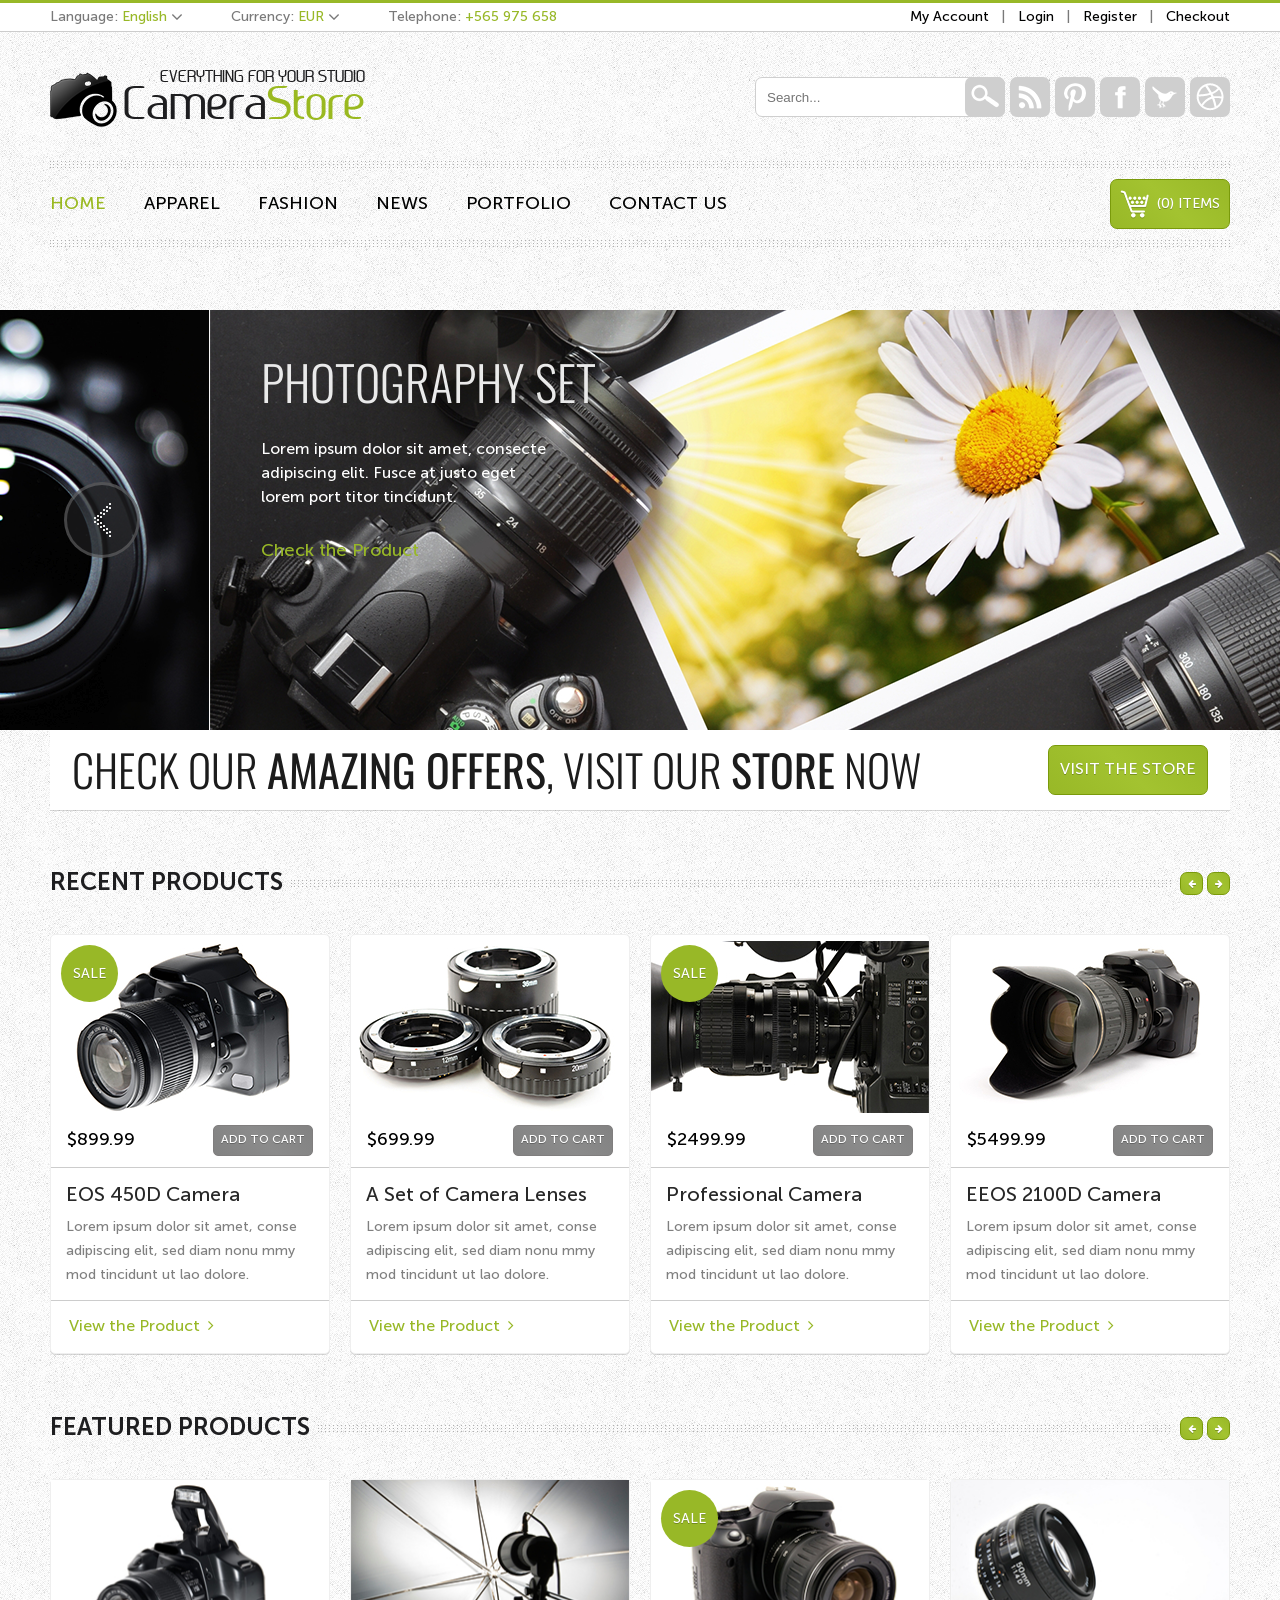
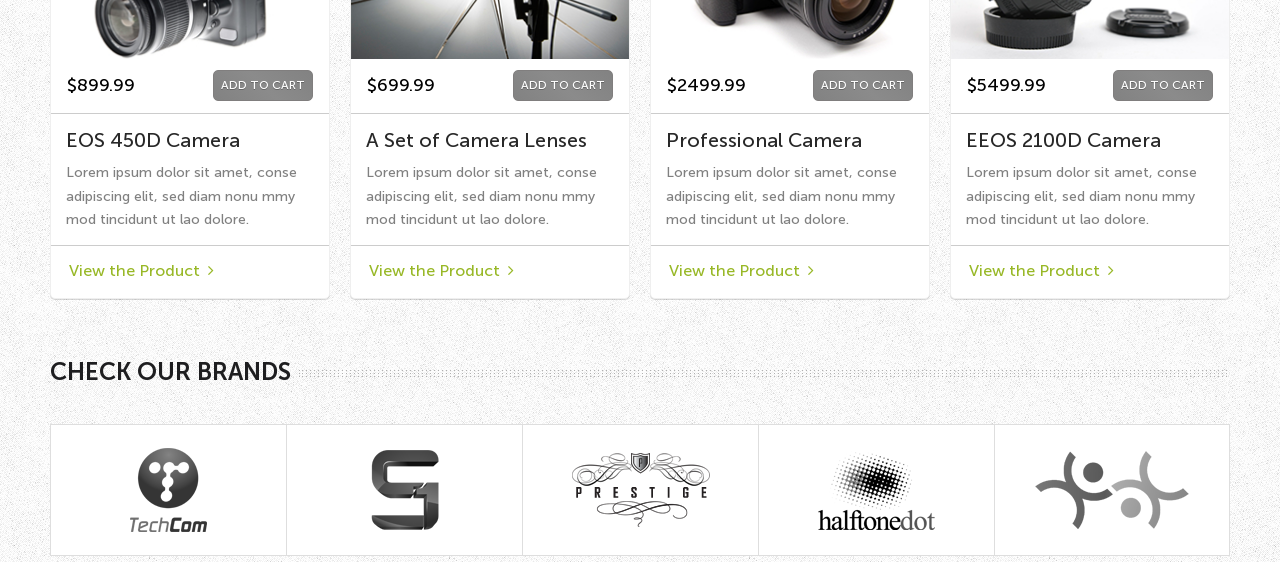
==== index.html @ 18c4086c "section brands" ====
<!DOCTYPE html>
<html lang="en">
<head>
	<meta charset="UTF-8">
	<title>Document</title>

	<link href="https://fonts.googleapis.com/css?family=Oswald:300,400&display=swap" rel="stylesheet">
	<link href="https://fonts.googleapis.com/css?family=Armata&display=swap" rel="stylesheet">
	<link rel="stylesheet" href="https://cdnjs.cloudflare.com/ajax/libs/font-awesome/4.7.0/css/font-awesome.min.css">
	<link rel="stylesheet" href="css/fonts.css">
	<link rel="stylesheet" href="css/normalize.css">
	<link rel="stylesheet" href="css/style.css">
</head>
<body>
	
<header class="header">	
<section class="header-login wrapper">
		<div class="language-block">
			<div class="block-item"> 
				<div id="language-label" class="item__label">Language:</div>
				<a href="#!" class="block-link">
					<div id="language-total" class="item__total">English</div>
					<div class="arrow-down">&#xf107;</div>
				</a>
			</div>
			<div class="block-item"> 
				<div id="currency-label" class="item__label">Currency:</div>
				<a href="#!" class="block-link">
					<div id="currency-total" class="item__total">EUR</div>
					<div class="arrow-down">&#xf107;</div>
				</a>
			</div>
			<div class="block-item"> 
				<div id="currency-label" class="item__label">Telephone:</div>
				<a href="tel:565975658"><div class="item__total">+565 975 658</div></a>	
			</div>
		</div>  <!-- .language-block ------------->
		<div class="header-login">
			<ul class="login-list">
				<li class="login__item"><a href="#!" class="login__link">My Account</a></li>
				<li class="login__item"><a href="#!" class="login__link">Login</a></li>
				<li class="login__item"><a href="#!" class="login__link">Register</a></li>
				<li class="login__item"><a href="#!" class="login__link">Checkout</a></li>
			</ul>				
		</div> <!-- .header-login --------------->
</section> <!-- .header-login ------------>

<section class="header-logo">
	<div class="wrapper">
		<div class="header-logo-block">
			<a href="#!" class="header-logo__link">
				<div class="header-logo-item">
					<img src="img/logo-camera.png" alt="">
					<div class="logo-text">
						<div class="logo-text__desc">EVERYTHING FOR YOUR STUDIO</div>
						<div class="logo-text__title">
							<span>Camera</span><span class="color-green">Store</span>
						</div>
					</div>
				</div>
			</a>
			<div class="header-logo-search">
				<div class="search-block">
					<input type="text" placeholder="Search..." class="search-block__text">
					<input type="submit" value="" class="search-block__btn social-btn">
				</div>				
				<ul class="search-social-list">
					<li class="search-social__item">
						<a href="#!" class="search-social__link social-btn"><img src="img/locial-ico-01.png" alt=""></a>
					</li>
					<li class="search-social__item">
						<a href="#!" class="search-social__link social-btn"><img src="img/locial-ico-02.png" alt=""></a>
					</li>
					<li class="search-social__item">
						<a href="#!" class="search-social__link social-btn"><img src="img/locial-ico-03.png" alt=""></a>
					</li>
					<li class="search-social__item">
						<a href="#!" class="search-social__link social-btn"><img src="img/locial-ico-04.png" alt=""></a>
					</li>
					<li class="search-social__item">
						<a href="#!" class="search-social__link social-btn"><img src="img/locial-ico-05.png" alt=""></a>
					</li>
				</ul>
			</div>	
		</div>	
	</div>	
</section> <!-- .header-search ----------->

<section class="header-navigation-row">
	<div class="header-navigation wrapper">
		<div class="hr wrapper"></div>
		<nav class="navigation-block">
			<ul class="navigation-list">
				<li class="navigation__item"><a href="#!" class="navigation__link active">HOME</a></li>
				<li class="navigation__item"><a href="#!" class="navigation__link">APPAREL</a></li>
				<li class="navigation__item"><a href="#!" class="navigation__link">FASHION</a></li>
				<li class="navigation__item"><a href="#!" class="navigation__link">NEWS</a></li>
				<li class="navigation__item"><a href="#!" class="navigation__link">PORTFOLIO</a></li>
				<li class="navigation__item"><a href="#!" class="navigation__link">CONTACT US</a></li>
			</ul>
			<a href="#!" class="cart-btn btn--green">
				<img src="img/cart-ful.png" alt="">
				<div class="cart-text">
					<div class="cart__total">
						<span>(</span>0<span>)</span>
					</div>
					<span>ITEMS</span>
				</div>
			</a>
		</nav>
		<div class="hr"></div>
	</div>
</section> <!-- .header-navigation ------->
</header>

<main class="main">

<section class="banner-slider">
	<div class="slider-side left">
		<img class="slider-side-img" src="img/slider-side.png" alt="">
		<a href="#!" class="arrow-slider backward">
			<img src="img/arrow.png" alt="">
		</a>			
	</div>
	<div class="slider-main">
		<img src="img/slider-main.png" alt="">
		<div class="slider-text">
			<div class="slider__title">PHOTOGRAPHY SET</div>
			<div class="slider__desc">
				<p>Lorem ipsum dolor sit amet, consecte adipiscing elit. 
				Fusce at justo eget lorem port titor tincidunt.</p>
			</div>
			<a href="#!" class="slider__link">Check the Product</a>
		</div>
	</div>
	<div class="slider-side right">
		<img class="slider-side-img" src="img/slider-side.png" alt="">
		<a href="#!" class="arrow-slider forward">
			<img src="img/arrow.png" alt="">
		</a>	
	</div>	
</section> <!-- .banner-slider ----------->	
<section class="visit wrapper">
	<div class="visit-text">
		CHECK OUR <span>AMAZING OFFERS</span>, VISIT OUR <span>STORE</span> NOW
	</div>
	<a href="#!" class="visit-btn btn--green">VISIT THE STORE</a>
</section> <!-- .visit -------------------->

<section class="recent wrapper">
	<div class="block-title">
		<div class="title__text">RECENT PRODUCTS</div>
		<div class="hr"></div>
		<div class="control-product">
			<a href="#!" id="recent-backward" class="product-arrow btn--green">&#xf060;</a>
			<a href="#!" id="recent-forward" class="product-arrow btn--green">&#xf061;</a>
		</div>
	</div>
	<div class="product-block">
		<!-- 1 -->
		<div class="product-item sale">
			<div class="sale-label">SALE</div>
			<img src="img/product-01.jpg" alt="" class="product__img">
			<div class="product-price-add">
				<div class="price__current">$899.99</div>
				<a href="#!" class="add-btn">ADD TO CART</a>
			</div>
			<div class="product-text">
				<div class="product__title">EOS 450D Camera</div>
				<div class="product__desc">
					<p>Lorem ipsum dolor sit amet, conse adipiscing elit, sed diam nonu mmy mod tincidunt ut lao dolore.</p>
				</div>
			</div>
			<div class="liew-block">
				<a href="#!" class="liew__link">View the Product<span>&nbsp;&nbsp;&#xf105;</span></a>
			</div>
		</div>
		<!-- 2 -->
		<div class="product-item">
			<div class="sale-label">SALE</div>
			<img src="img/product-02.jpg" alt="" class="product__img">
			<div class="product-price-add">
				<div class="price__current">$699.99</div>
				<a href="#!" class="add-btn">ADD TO CART</a>
			</div>
			<div class="product-text">
				<div class="product__title">A Set of Camera Lenses</div>
				<div class="product__desc">
					<p>Lorem ipsum dolor sit amet, conse adipiscing elit, sed diam nonu mmy mod tincidunt ut lao dolore.</p>
				</div>
			</div>
			<div class="liew-block">
				<a href="#!" class="liew__link">View the Product<span>&nbsp;&nbsp;&#xf105;</span></a>
			</div>
		</div>
		<!-- 3 -->
		<div class="product-item sale">
			<div class="sale-label">SALE</div>
			<img src="img/product-03.jpg" alt="" class="product__img">
			<div class="product-price-add">
				<div class="price__current">$2499.99</div>
				<a href="#!" class="add-btn">ADD TO CART</a>
			</div>
			<div class="product-text">
				<div class="product__title">Professional Camera</div>
				<div class="product__desc">
					<p>Lorem ipsum dolor sit amet, conse adipiscing elit, sed diam nonu mmy mod tincidunt ut lao dolore.</p>
				</div>
			</div>
			<div class="liew-block">
				<a href="#!" class="liew__link">View the Product<span>&nbsp;&nbsp;&#xf105;</span></a>
			</div>
		</div>
		<!-- 4 -->
		<div class="product-item">
			<div class="sale-label">SALE</div>			
			<img src="img/product-04.jpg" alt="" class="product__img">
			<div class="product-price-add">
				<div class="price__current">$5499.99</div>
				<a href="#!" class="add-btn">ADD TO CART</a>
			</div>
			<div class="product-text">
				<div class="product__title">EEOS 2100D Camera</div>
				<div class="product__desc">
					<p>Lorem ipsum dolor sit amet, conse adipiscing elit, sed diam nonu mmy mod tincidunt ut lao dolore.</p>
				</div>
			</div>
			<div class="liew-block">
				<a href="#!" class="liew__link">View the Product<span>&nbsp;&nbsp;&#xf105;</span></a>
			</div>
		</div>
	</div>
</section> <!-- .recent ------------------->

<section class="featured wrapper">
	<div class="block-title">
		<div class="title__text">FEATURED PRODUCTS</div>
		<div class="hr"></div>
		<div class="control-product">
			<a href="#!" id="featured-backward" class="product-arrow btn--green">&#xf060;</a>
			<a href="#!" id="featured-forward" class="product-arrow btn--green">&#xf061;</a>
		</div>
	</div>
	<div class="product-block">
		<!-- 1 -->
		<div class="product-item">
			<div class="sale-label">SALE</div>
			<img src="img/product-05.jpg" alt="" class="product__img">
			<div class="product-price-add">
				<div class="price__current">$899.99</div>
				<a href="#!" class="add-btn">ADD TO CART</a>
			</div>
			<div class="product-text">
				<div class="product__title">EOS 450D Camera</div>
				<div class="product__desc">
					<p>Lorem ipsum dolor sit amet, conse adipiscing elit, sed diam nonu mmy mod tincidunt ut lao dolore.</p>
				</div>
			</div>
			<div class="liew-block">
				<a href="#!" class="liew__link">View the Product<span>&nbsp;&nbsp;&#xf105;</span></a>
			</div>
		</div>
		<!-- 2 -->
		<div class="product-item">
			<div class="sale-label">SALE</div>
			<img src="img/product-06.jpg" alt="" class="product__img">
			<div class="product-price-add">
				<div class="price__current">$699.99</div>
				<a href="#!" class="add-btn">ADD TO CART</a>
			</div>
			<div class="product-text">
				<div class="product__title">A Set of Camera Lenses</div>
				<div class="product__desc">
					<p>Lorem ipsum dolor sit amet, conse adipiscing elit, sed diam nonu mmy mod tincidunt ut lao dolore.</p>
				</div>
			</div>
			<div class="liew-block">
				<a href="#!" class="liew__link">View the Product<span>&nbsp;&nbsp;&#xf105;</span></a>
			</div>
		</div>
		<!-- 3 -->
		<div class="product-item sale">
			<div class="sale-label">SALE</div>
			<img src="img/product-07.jpg" alt="" class="product__img">
			<div class="product-price-add">
				<div class="price__current">$2499.99</div>
				<a href="#!" class="add-btn">ADD TO CART</a>
			</div>
			<div class="product-text">
				<div class="product__title">Professional Camera</div>
				<div class="product__desc">
					<p>Lorem ipsum dolor sit amet, conse adipiscing elit, sed diam nonu mmy mod tincidunt ut lao dolore.</p>
				</div>
			</div>
			<div class="liew-block">
				<a href="#!" class="liew__link">View the Product<span>&nbsp;&nbsp;&#xf105;</span></a>
			</div>
		</div>
		<!-- 4 -->
		<div class="product-item">
			<div class="sale-label">SALE</div>			
			<img src="img/product-08.jpg" alt="" class="product__img">
			<div class="product-price-add">
				<div class="price__current">$5499.99</div>
				<a href="#!" class="add-btn">ADD TO CART</a>
			</div>
			<div class="product-text">
				<div class="product__title">EEOS 2100D Camera</div>
				<div class="product__desc">
					<p>Lorem ipsum dolor sit amet, conse adipiscing elit, sed diam nonu mmy mod tincidunt ut lao dolore.</p>
				</div>
			</div>
			<div class="liew-block">
				<a href="#!" class="liew__link">View the Product<span>&nbsp;&nbsp;&#xf105;</span></a>
			</div>
		</div>
	</div>			
</section> <!-- .featured ----------------->

<section class="brands wrapper">
	<div class="block-title">
		<div class="title__text">CHECK OUR BRANDS</div>
		<div class="hr"></div>
	</div>
	<div class="brands-block">
		<div class="brands-item"><img src="img/brand-01.png" alt=""></div>
		<div class="brands-item"><img src="img/brand-02.png" alt=""></div>
		<div class="brands-item"><img src="img/brand-03.png" alt=""></div>
		<div class="brands-item"><img src="img/brand-04.png" alt=""></div>
		<div class="brands-item"><img src="img/brand-05.png" alt=""></div>
	</div>
</section> <!-- .brands ------------------->

</main>

<footer class="footer">
	<section class="footer-control">
		
	</section> <!-- .footer-control ---------->
	<section class="footer-nav">
		
	</section> <!-- .footer-nav -------------->
</footer>

</body>
</html>
---- css/fonts.css ----
@font-face {
  font-family: "Ageone";
  src: url("../fonts/Ageone.eot"); /* IE9 Compat Modes */
  src: url("../fonts/Ageone.eot?#iefix") format("embedded-opentype"), /* IE6-IE8 */
    url("../fonts/Ageone.svg") format("svg"), /* Legacy iOS */
    url("../fonts/Ageone.ttf") format("truetype"), /* Safari, Android, iOS */
    url("../fonts/Ageone.woff") format("woff"); /* Modern Browsers */
  font-weight: normal;
  font-style: normal;
}
@font-face {
  font-family: "MuseoSans-500";
  src: url("../fonts/MuseoSans-500.eot"); /* IE9 Compat Modes */
  src: url("../fonts/MuseoSans-500.eot?#iefix") format("embedded-opentype"), /* IE6-IE8 */
    url("../fonts/MuseoSans-500.svg") format("svg"), /* Legacy iOS */
    url("../fonts/MuseoSans-500.ttf") format("truetype"), /* Safari, Android, iOS */
    url("../fonts/MuseoSans-500.woff") format("woff"); /* Modern Browsers */
  font-weight: normal;
  font-style: normal;
}
@font-face {
  font-family: "MuseoSans-700";
  src: url("../fonts/MuseoSans-700.eot"); /* IE9 Compat Modes */
  src: url("../fonts/MuseoSans-700.eot?#iefix") format("embedded-opentype"), /* IE6-IE8 */
    url("../fonts/MuseoSans-700.svg") format("svg"), /* Legacy iOS */
    url("../fonts/MuseoSans-700.ttf") format("truetype"), /* Safari, Android, iOS */
    url("../fonts/MuseoSans-700.woff") format("woff"); /* Modern Browsers */
  font-weight: normal;
  font-style: normal;
}
@font-face {
  font-family: "MuseoSans-900";
  src: url("../fonts/MuseoSans-900.eot"); /* IE9 Compat Modes */
  src: url("../fonts/MuseoSans-900.eot?#iefix") format("embedded-opentype"), /* IE6-IE8 */
    url("../fonts/MuseoSans-900.svg") format("svg"), /* Legacy iOS */
    url("../fonts/MuseoSans-900.ttf") format("truetype"), /* Safari, Android, iOS */
    url("../fonts/MuseoSans-900.woff") format("woff"), /* Modern Browsers */
  font-weight: normal;
  font-style: normal;
}
---- css/style.css ----
.btn--green {
	display: flex;
	align-items: center;
	justify-content: space-evenly;	
	border: 1px solid #7a9a0b;
	border-radius: 7px;
	background-image: linear-gradient(45deg, #98b827 0%, #a3c330 50%, #98b827 100%);
	text-shadow: 0 1px 0 rgba(0, 0, 0, 0.25);
	color: #ffffff;
}
.wrapper {
	width: 1180px;
	margin: 0 auto;
}
/*========== HEADER ================*/
.header {
	margin: 0 auto;
	border-top: 3px solid #98b827;
}
/*---------- header-login ----------*/
.header-login {
	height: 28px;
	display: flex;
	align-items: center;
	justify-content: space-between;
}
.language-block {
	display: flex;
	/*----view----*/
	font-family: "MuseoSans-500";
	font-size: 14px;
	font-weight: 400;
	line-height: 14px;
}
.block-item {
	display: flex;
}
.block-item:not(:last-child) {
	margin-right: 48px;
}
.block-item *:not(:last-child) {
	margin-right: 4px;
}
.item__label {
	color: #797979;
}
.block-link {
	display: flex;
}
.item__total {
	color: #98b827;
}
.arrow-down {
	display: block;
	color: #797979;
	font-family: "FontAwesome";
	font-size: 18px;
}
/*---------------*/
.header-login {}
.login-list {
	display: flex;
}
.login__item {
	color: #797979;
	font-family: "MuseoSans-500", sans-serif;
	font-size: 14px;
	font-weight: 400;
	line-height: 14px;
	color: #797979;
}
.login__item:not(:last-child) {
	margin-right: 12px;
}
.login__item:not(:last-child) a {
	margin-right: 12px;
}
.login__item:not(:last-child):after {
	content: '|';
}
.login__link:hover {
	color: #98b827;
}
/*---------- section header-logo ----------*/
.header-logo {
	height: 130px;
	border-top: 1px solid #cccccc;
	background-image: 
		linear-gradient(to top, rgba(255,255,255,0.3), rgba(255,255,255,0.3)),
		url(../img/background.png);	
}
.header-logo-block {
	height: 130px;
	display: flex;
	align-items: center;
	justify-content: space-between;	
}
.header-logo__link {
	display: block;
	width: 315px;
	height: 55px;
}
.header-logo-item {
	display: flex;
	align-items: center;
	justify-content: space-between;
}
.logo-text__desc {
	text-align: right;
	color: #1e1e20;
	font-family: 'Ageone', sans-serif;
	font-size: 16px;
	font-weight: 400;
	text-transform: uppercase;
}
.logo-text__title span {
	color: #1e1e20;
	font-family: 'Ageone', sans-serif;
	font-size: 44px;
	font-weight: 400;
}
.logo-text__title span.color-green {
	color: #9ab920;
}
/*---------- header-logo-search ----------*/
.header-logo-search {
	display: flex;
}
.search-block {
	display: flex;
	position: relative;
	margin-right: 5px;
}
.search-block__text {
	padding-left: 11px;
	padding-right: 51px;
	width: 250px;
	height: 40px;
	border: 1px solid #cfcfcf;
	border-radius: 7px;
	background-color: #ffffff;
}
.search-block__btn {
	display: flex;
	align-items: center;
	justify-content: center;
	border: none;
	position: absolute;
	right: 0;
	background: url(../img/searchIcon.png) no-repeat center 7px;
}
.social-btn {
	width: 40px;
	height: 40px;
	background-color: #cfcfcf;
	border-radius: 7px;
}
.search-ico {
	position: absolute;
	right: 0;
	z-index: 1;
}
.search-social-list {
	display: flex;
}
.search-social__item:not(:last-child) {
	margin-right: 5px;
}
.search-social__link {
	display: flex;
	align-items: center;
	justify-content: center;
}
/*-- section  header-navigation ----------*/
.header-navigation-row {
	height: 149px;
	background-image: 
		linear-gradient(to top, rgba(255,255,255,0.3), rgba(255,255,255,0.3)),
		url(../img/background.png);	
}
.header-navigation {
	height: 86px;
	display: flex;
	flex-direction: column;
	justify-content: space-between;
}
.hr {
	height: 7px;
	background:  url(../img/hr.png) repeat-x;
}
.navigation-block {
	display: flex;
	align-items: center;
	justify-content: space-between;
}
.navigation-list {
	display: flex;
}
.navigation__item:not(:last-child) {
	margin-right: 38px;
}
.navigation__item {
	color: #000000;
	font-family: "MuseoSans-500", sans-serif;
	font-size: 18px;
	font-weight: 400;
	text-transform: uppercase;
}
.navigation__item a:hover, a.active {
	color: #9ab920;	
} 
.cart-btn {
	width: 120px;
	height: 50px;
}
/*---------- cart ----------*/
.cart-text {
	display: flex;
	/*----view----*/
	text-shadow: 0 1px 0 rgba(0, 0, 0, 0.25);
	color: #ffffff;
	font-family: "MuseoSans-500", sans-serif;
	font-size: 14px;
	font-weight: 400;
	text-transform: uppercase;
}
.cart__total {margin-right: 4px;}
/*========== MAIN ==================*/
.main {
	background-image: 
		linear-gradient(to top, rgba(255,255,255,0.3), rgba(255,255,255,0.3)),
		url(../img/background.png);	
	padding-bottom: 20px;
	margin-bottom: 20px;
}
/*---------- section slider ----------*/
.banner-slider {
	height: 420px;
	width: 1600px;
	display: flex;
	margin: 0 auto;
}
.slider-main {
	display: inline-block;
	height: 100%;
	border-left: 1px solid #f6f6f6;
	border-right: 1px solid #f6f6f6;
	position: relative;
}
.slider-side {
	height: 100%;
	display: inline-block;
	width: 300px;
	overflow: hidden;
	position: relative;
}
.left .slider-side-img {
	position: absolute;
	top: 0;
	right: 0;
}
.right .slider-side-img {
	position: absolute;
	top: 0;
	left: 0;
}
/*---------- arrow-slider ----------*/
.arrow-slider {
	right: 69px;
	top: 50%;
	transform: translate(0,-50%);
	position: absolute;
	width: 76px;
	height: 76px;
	border-radius: 50%;
	border: 3px solid rgba(255, 255, 255, 0.2);
	background-color: rgba(30, 30, 32, 0.7);
	display: flex;
	align-items: center;
	justify-content: center;
}
.forward {
	left: 69px;
	transform: scale(-1) translateY(50%);
}
/*---------- slider-text ----------*/
.slider-text {
	position: absolute;
	top: 48px;
	left: 51px;
}
.slider-text *:not(:last-child) {
	margin-bottom: 32px;
}	
.slider__title {
	color: #eaeaea;
	font-family: 'Oswald', sans-serif;
	font-size: 48px;
	font-weight: 300;
	text-transform: uppercase;
}
.slider__desc {
	width: 300px;
	color: #ffffff;
	font-family: "MuseoSans-500", sans-serif;
	font-size: 16px;
	font-weight: 400;
	line-height: 24px;
}
.slider__link {
	color: #98b827;
	font-family: "MuseoSans-500", sans-serif;
	font-size: 18px;
	font-weight: 400;
}
/*---------- section visi ----------*/
.visit {
	width: 1180px;
	height: 80px;
	box-shadow: 0 1px 0 rgba(0, 0, 0, 0.15);
	background-color: #ffffff;
	display: flex;
	align-items: center;
	justify-content: space-between;
	padding: 0 22px;
	margin-bottom: 50px;
}
.visit-text {
	color: #1c1c1c;
	font-family: 'Oswald', sans-serif;
	font-size: 44px;
	text-transform: uppercase;
	font-family: 'Oswald', sans-serif;
	font-weight: 300;
}
.visit-text span {
	font-weight: 400;	
}
.visit-btn {
	min-width: 160px;
	height: 50px;
	font-family: "MuseoSans-500", sans-serif;
	font-size: 16px;
	font-weight: 400;
	text-transform: uppercase;
	/*padding: 0 px;*/
}
/*---------- section recent ----------*/
.recent {
	height: 475px;
	margin-bottom: 70px;
}
.block-title {
	height: 46px;
	display: flex;
	align-items: center;
	justify-content: space-between;
	margin-bottom: 28px;
}
.title__text {
	color: #1e1e20;
	font-family: "MuseoSans-700", sans-serif;
	font-size: 24px;
	font-weight: 400;
	text-transform: uppercase;
}
.recent .hr {
	flex: 1;
	margin: 0 8px;
}
.control-product {
	width: 50px;
	height: 23px;
	display: flex;
	align-items: center;
	justify-content: space-between;
}
.product-arrow {
	width: 23px;
	height: 23px;
	/*----view----*/
	font-family: "FontAwesome";
	color: #ffffff;
	font-size: 9px;
}
/*---------- product-block ----------*/
.product-block {
	display: flex;
	justify-content: space-between;
}
.product-item {
	display: flex;
	flex-direction: column;
	justify-content: flex-end;
	position: relative;
	border-radius: 5px;
	width: 280px;
	height: 420px;
	background-color: #ffffff;
	/*----view----*/
	box-shadow: 0 1px 0 rgba(0, 0, 0, 0.15);
	border: 1px solid #efefef;
}
.product-price-add {
	height: 55px;
	border-bottom: 1px solid #cccccc;
	padding: 0 16px;
	display: flex;
	align-items: center;
	justify-content: space-between;
}
.price__current {
	color: #000000;
	font-family: "MuseoSans-500", sans-serif;
	font-size: 18px;
	font-weight: 400;
}
.add-btn {
	display: flex;
	align-items: center;
	justify-content: center;
	width: 100px;
	height: 31px;
	border-radius: 5px;
	border: 1px solid #807e7e;
	background-image: linear-gradient(45deg, #828282 0%, #8b8b8b 50%, #828282 100%);
	/*----view----*/
	text-shadow: 0 1px 0 rgba(0, 0, 0, 0.25);
	color: #ffffff;
	font-family: "MuseoSans-500", sans-serif;
	font-size: 12px;
	font-weight: 400;
	text-transform: uppercase;
}
.product-text {
	height: 133px;
	border-bottom: 1px solid #cccccc;
	padding: 18px 15px 0;
}
.product__title {
	color: #282828;
	font-family: "MuseoSans-500", sans-serif;
	font-size: 20px;
	font-weight: 400;
	margin-bottom: 10px;
}
.product__desc {
	color: #808080;
	font-family: "MuseoSans-500", sans-serif;
	font-size: 14px;
	font-weight: 400;
	line-height: 23.98px;
}
.liew-block {
	height: 52px;
	padding: 0 18px;
	display: flex;
	align-items: center;
}
.liew__link {
	color: #98b827;
	font-family: "MuseoSans-500", sans-serif;
	font-size: 16px;
	font-weight: 400;
	line-height: 23.98px;
}
.liew__link span {
	font-family: "FontAwesome";
}
.sale-label {
	position: absolute;
	width: 57px;
	height: 57px;
	border-radius: 50%;
	background-color: #98b827;
	top: 10px;
	left: 10px;
	display: none;
	/*----view----*/
	text-shadow: 0 1px 0 rgba(0, 0, 0, 0.25);
	color: #ffffff;
	font-family: "MuseoSans-500", sans-serif;
	font-size: 14px;
	font-weight: 400;
	text-transform: uppercase;
}
.product-item.sale .sale-label {
	display: flex;
	align-items: center;
	justify-content: center;
}
/*---------- section featured ----------*/
.featured {
	height: 475px;
	margin-bottom: 70px;
}
.featured .hr {
	flex: 1;
	margin: 0 8px;
}
/*---------- section brands ----------*/
.brands {
	height: 132px;
	margin-bottom: 60px;
}
.brands .hr {
	flex: 1;
	margin-left: 8px;
}
.brands-block {
	height: 100%;
	display: flex;
}
.brands-item {
	height: 100%;
	width: 237px;
	border: 1px solid #dedede;
	display: flex;
	align-items: center;
	justify-content: center;
	background-color: #ffffff;
}
.brands-item:not(:last-child) {
	border-right: none;
}
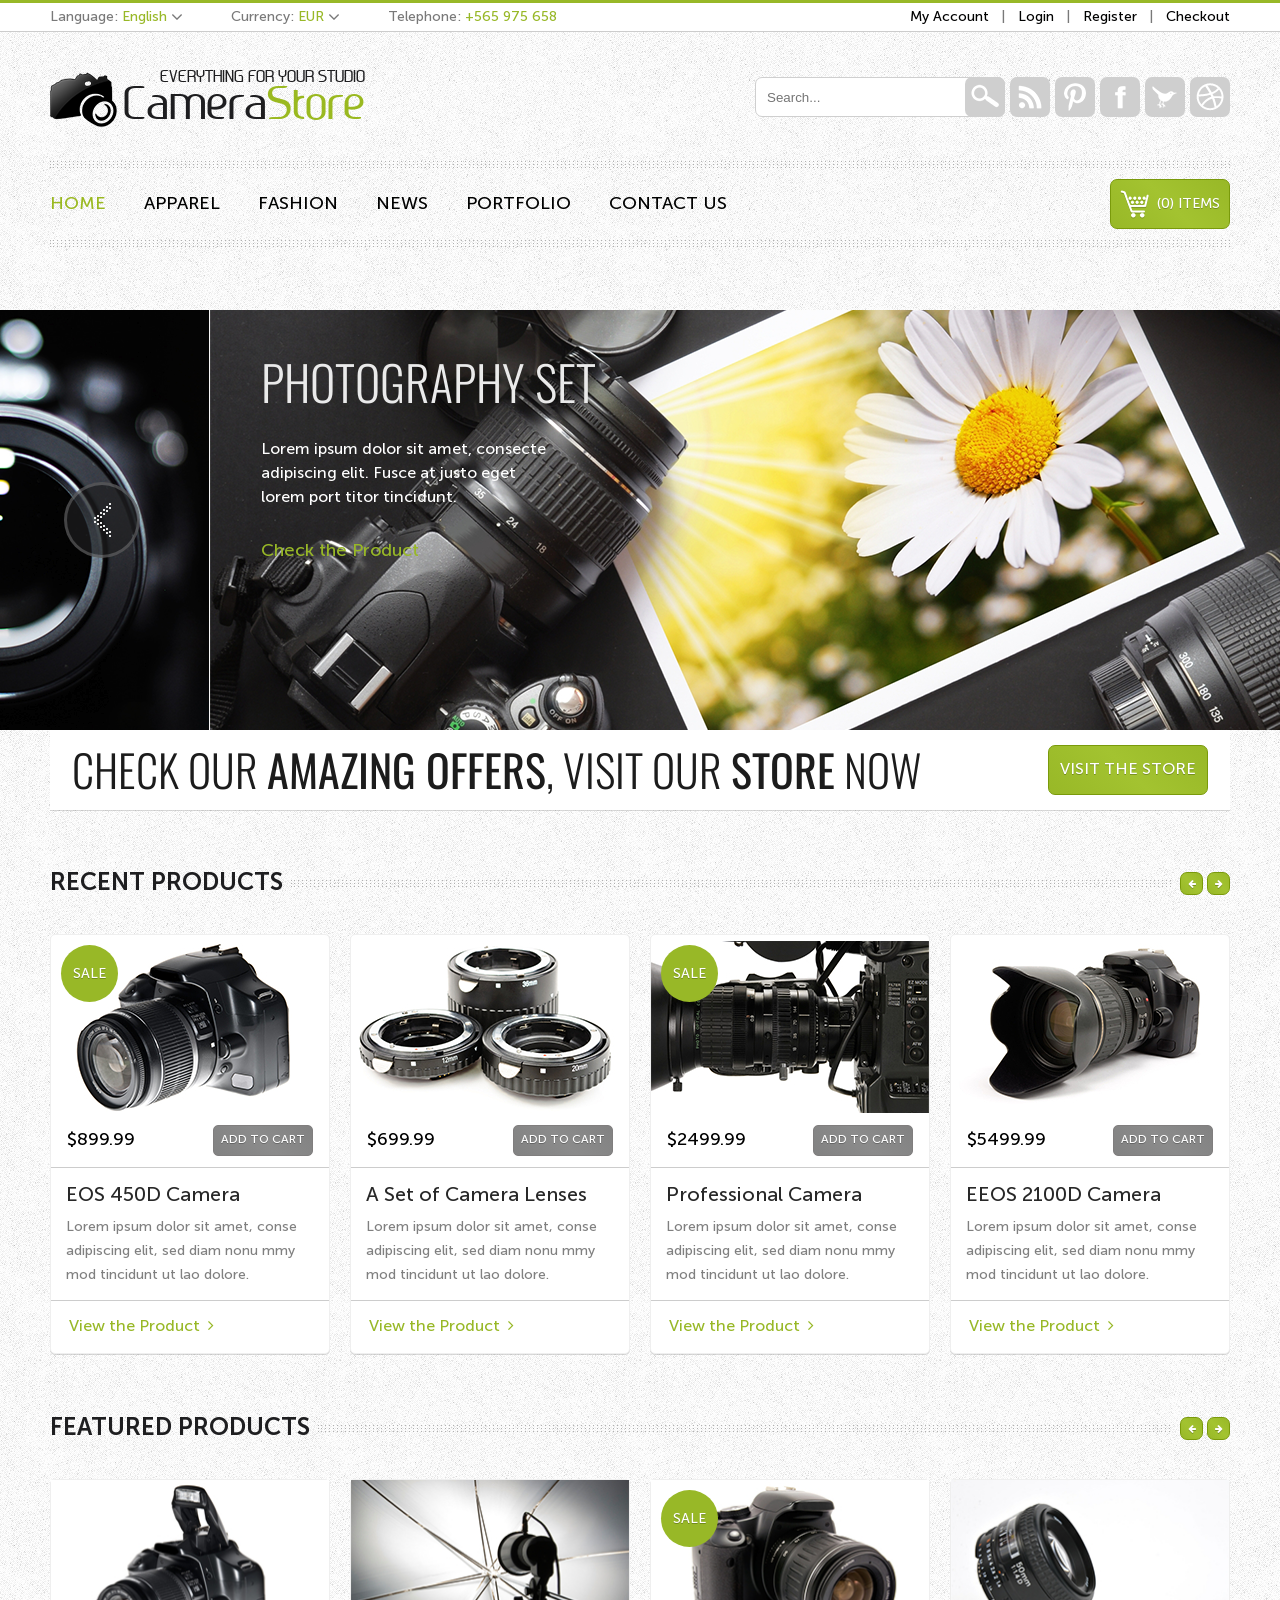
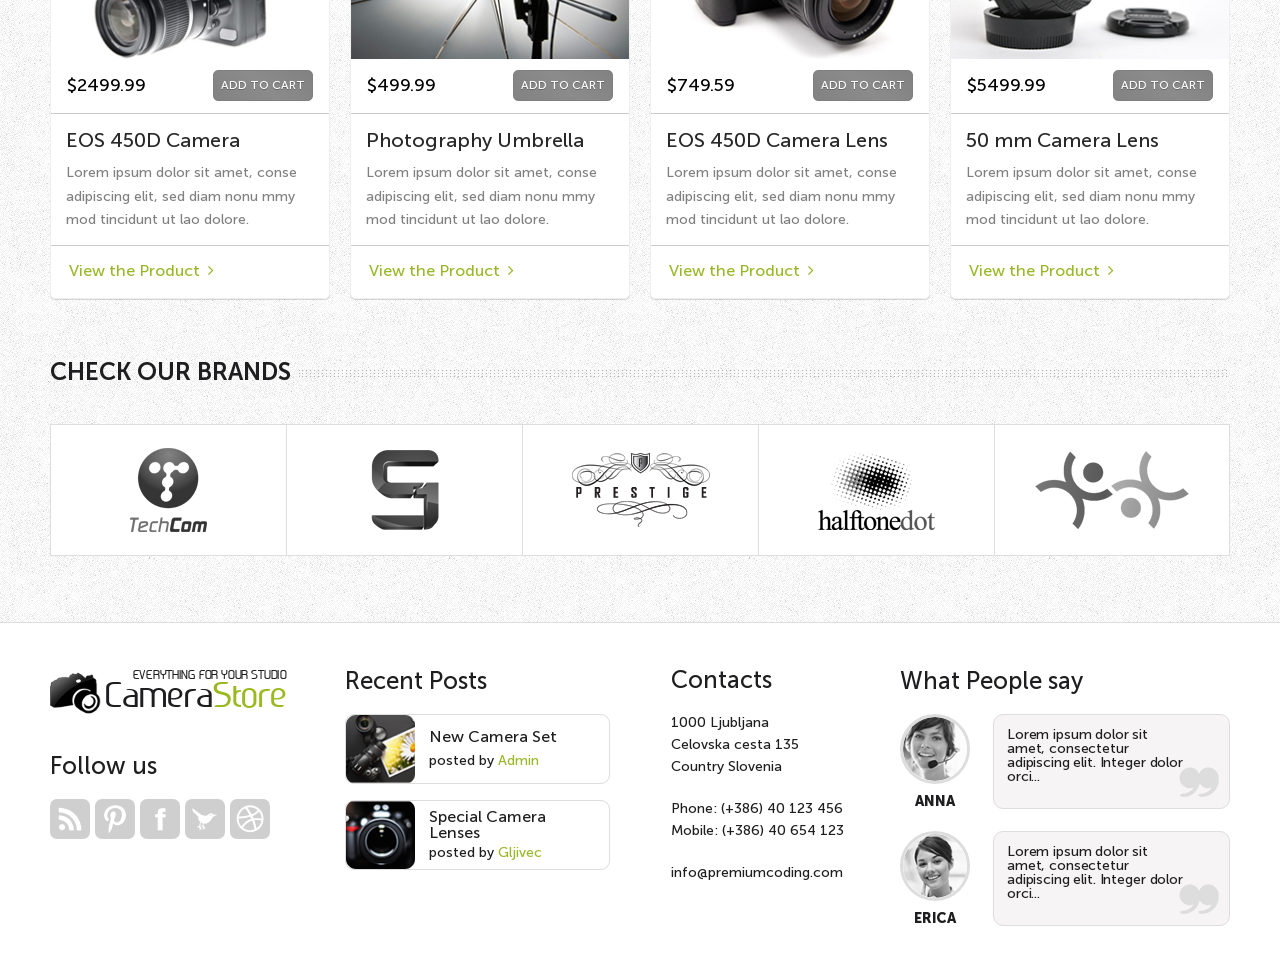
==== commit ff3c09f8: "section header-login" ====
--- a/index.html
+++ b/index.html
@@ -247,7 +247,7 @@
 			<div class="sale-label">SALE</div>
 			<img src="img/product-05.jpg" alt="" class="product__img">
 			<div class="product-price-add">
-				<div class="price__current">$899.99</div>
+				<div class="price__current">$2499.99</div>
 				<a href="#!" class="add-btn">ADD TO CART</a>
 			</div>
 			<div class="product-text">
@@ -265,11 +265,11 @@
 			<div class="sale-label">SALE</div>
 			<img src="img/product-06.jpg" alt="" class="product__img">
 			<div class="product-price-add">
-				<div class="price__current">$699.99</div>
-				<a href="#!" class="add-btn">ADD TO CART</a>
-			</div>
-			<div class="product-text">
-				<div class="product__title">A Set of Camera Lenses</div>
+				<div class="price__current">$499.99</div>
+				<a href="#!" class="add-btn">ADD TO CART</a>
+			</div>
+			<div class="product-text">
+				<div class="product__title">Photography Umbrella</div>
 				<div class="product__desc">
 					<p>Lorem ipsum dolor sit amet, conse adipiscing elit, sed diam nonu mmy mod tincidunt ut lao dolore.</p>
 				</div>
@@ -283,11 +283,11 @@
 			<div class="sale-label">SALE</div>
 			<img src="img/product-07.jpg" alt="" class="product__img">
 			<div class="product-price-add">
-				<div class="price__current">$2499.99</div>
-				<a href="#!" class="add-btn">ADD TO CART</a>
-			</div>
-			<div class="product-text">
-				<div class="product__title">Professional Camera</div>
+				<div class="price__current">$749.59</div>
+				<a href="#!" class="add-btn">ADD TO CART</a>
+			</div>
+			<div class="product-text">
+				<div class="product__title">EOS 450D Camera Lens</div>
 				<div class="product__desc">
 					<p>Lorem ipsum dolor sit amet, conse adipiscing elit, sed diam nonu mmy mod tincidunt ut lao dolore.</p>
 				</div>
@@ -305,7 +305,7 @@
 				<a href="#!" class="add-btn">ADD TO CART</a>
 			</div>
 			<div class="product-text">
-				<div class="product__title">EEOS 2100D Camera</div>
+				<div class="product__title">50 mm Camera Lens</div>
 				<div class="product__desc">
 					<p>Lorem ipsum dolor sit amet, conse adipiscing elit, sed diam nonu mmy mod tincidunt ut lao dolore.</p>
 				</div>
@@ -330,13 +330,120 @@
 		<div class="brands-item"><img src="img/brand-05.png" alt=""></div>
 	</div>
 </section> <!-- .brands ------------------->
-
 </main>
 
 <footer class="footer">
-	<section class="footer-control">
-		
-	</section> <!-- .footer-control ---------->
+<section class="footer-control wrapper">
+	<div class="logo-social">
+		<a href="#!" class="header-logo__link scale">
+				<div class="header-logo-item">
+					<img src="img/logo-camera.png" alt="">
+					<div class="logo-text">
+						<div class="logo-text__desc">EVERYTHING FOR YOUR STUDIO</div>
+						<div class="logo-text__title">
+							<span>Camera</span><span class="color-green">Store</span>
+						</div>
+					</div>
+				</div>
+		</a>
+		<div class="footer-social">
+			<div class="footer-block__title">Follow us</div>
+			<ul class="search-social-list">
+				<li class="search-social__item">
+					<a href="#!" class="search-social__link social-btn"><img src="img/locial-ico-01.png" alt=""></a>
+				</li>
+				<li class="search-social__item">
+					<a href="#!" class="search-social__link social-btn"><img src="img/locial-ico-02.png" alt=""></a>
+				</li>
+				<li class="search-social__item">
+					<a href="#!" class="search-social__link social-btn"><img src="img/locial-ico-03.png" alt=""></a>
+				</li>
+				<li class="search-social__item">
+					<a href="#!" class="search-social__link social-btn"><img src="img/locial-ico-04.png" alt=""></a>
+				</li>
+				<li class="search-social__item">
+					<a href="#!" class="search-social__link social-btn"><img src="img/locial-ico-05.png" alt=""></a>
+				</li>
+			</ul>
+		</div>
+	</div>
+	<div class="footer-recent">
+		<div class="footer-block__title">Recent Posts</div>
+		<!-- 1 -->
+		<a href="#!" class="recent-item">
+			<img src="img/recent-01.png" alt="" class="recent__img">
+			<div class="recent-text">
+				<div class="recent__title">New Camera Set</div>
+				<div class="recent__desc">posted by<span>&nbsp;Admin</span></div>
+			</div>	
+		</a>
+		<!-- 2 -->
+		<a href="#!" class="recent-item">
+			<img src="img/recent-02.png" alt="" class="recent__img">
+			<div class="recent-text">
+				<div class="recent__title">Special Camera Lenses</div>
+				<div class="recent__desc">posted by<span>&nbsp;Gljivec</span></div>
+			</div>	
+		</a>
+	</div>
+	<div class="footer-contacts">
+		<div class="footer-block__title">Contacts</div>
+		<div class="footer-contacts-text">
+			<div class="footer__adres">
+				<p>
+					1000 Ljubljana<br>
+					Celovska cesta 135<br>
+					Country Slovenia
+				</p>
+			</div>
+			<div class="footer-phone__block">
+				<p>
+					Phone: (+386) 40 123 456<br>
+					Mobile: (+386) 40 654 123
+				</p>
+			</div>
+			<div class="footer__email">
+				<p>
+					info@premiumcoding.com
+				</p>
+			</div>
+		</div>	
+	</div>
+	<div class="footer-people-say">
+		<div class="footer-block__title">What People say</div>
+		<!-- 1 -->
+		<div class="say-block">
+			<div class="say-block-img">
+				<img src="img/say-01.png" alt="" class="say__img">
+				<div class="say__name">ANNA</div>
+			</div>
+			<a href="#!" class="say-text">
+				<div class="say__desc">
+					<p>
+						Lorem ipsum dolor sit amet, consectetur adipiscing elit. Integer dolor orci...
+					</p>
+				</div>
+				<img src="img/quote-ico.png" alt="" class="say__quotes-ico">
+			</a>
+		</div>
+		<!-- 2 -->
+		<div class="say-block">
+			<div class="say-block-img">
+				<img src="img/say-02.png" alt="" class="say__img">
+				<div class="say__name">ERICA</div>
+			</div>
+			<a href="#!" class="say-text">
+				<div class="say__desc">
+					<p>
+						Lorem ipsum dolor sit amet, consectetur adipiscing elit. Integer dolor orci...
+					</p>
+				</div>
+				<img src="img/quote-ico.png" alt="" class="say__quotes-ico">
+			</a>
+		</div>
+	</div>
+</section> <!-- .footer-control ---------->
+
 	<section class="footer-nav">
 		
 	</section> <!-- .footer-nav -------------->
--- a/css/fonts.css
+++ b/css/fonts.css
@@ -34,7 +34,7 @@
   src: url("../fonts/MuseoSans-900.eot?#iefix") format("embedded-opentype"), /* IE6-IE8 */
     url("../fonts/MuseoSans-900.svg") format("svg"), /* Legacy iOS */
     url("../fonts/MuseoSans-900.ttf") format("truetype"), /* Safari, Android, iOS */
-    url("../fonts/MuseoSans-900.woff") format("woff"), /* Modern Browsers */
+    url("../fonts/MuseoSans-900.woff") format("woff"); /* Modern Browsers */
   font-weight: normal;
   font-style: normal;
 }
--- a/css/style.css
+++ b/css/style.css
@@ -96,6 +96,7 @@
 	justify-content: space-between;	
 }
 .header-logo__link {
+	float: left;
 	display: block;
 	width: 315px;
 	height: 55px;
@@ -230,8 +231,7 @@
 	background-image: 
 		linear-gradient(to top, rgba(255,255,255,0.3), rgba(255,255,255,0.3)),
 		url(../img/background.png);	
-	padding-bottom: 20px;
-	margin-bottom: 20px;
+	padding-bottom: 80px;
 }
 /*---------- section slider ----------*/
 .banner-slider {
@@ -522,4 +522,138 @@
 }
 .brands-item:not(:last-child) {
 	border-right: none;
+}
+/*========== FOOTER ================*/
+/*---------- section footer-control ----------*/
+.footer {
+	padding-top: 47px;
+	border-top: 1px solid #dddddd;
+}
+.footer-control {
+	display: flex;
+	justify-content: space-between;
+}
+.logo-social {
+	width: 239px;
+	display: flex;
+	flex-direction: column;
+	align-items: left
+}
+.scale {
+	transform: scale(0.75);
+  	transform-origin: 0 0;
+	margin-bottom: 30px;
+}
+.footer-block__title {
+	color: #1e1e20;
+	font-family: "MuseoSans-500", sans-serif;
+	font-size: 24px;
+	font-weight: 400;
+	margin-bottom: 20px;
+}
+/*---------- footer-recent ----------*/
+.footer-recent {
+	width: 270px;
+}
+.footer-block__title {}
+.recent-item {
+	display: flex;
+	width: 265px;
+	height: 70px;
+	border-radius: 9px;
+	border: 1px solid #dddddd;
+	background-color: #ffffff;
+	margin-bottom: 16px;
+}
+.recent__img {}
+.recent-text {
+	padding: 6px 14px;
+	display: flex;
+	flex-direction: column;
+	align-items: left;
+	justify-content: space-evenly;
+}
+.recent__title {
+	color: #1e1e20;
+	font-family: "MuseoSans-500", sans-serif;
+	font-size: 16px;
+	font-weight: 400;
+}
+.recent__desc {
+	color: #1e1e20;
+	font-family: "MuseoSans-500", sans-serif;
+	font-size: 14px;
+	font-weight: 400;
+}
+.recent__desc span {
+	color: #98b827;
+}
+/*---------- footer-contact ----------*/
+.footer-contacts {
+	width: 173px;
+	color: #1e1e20;
+	font-family: "MuseoSans-500", sans-serif;
+	font-size: 14px;
+	font-weight: 400;
+	line-height: 22px;
+}
+.footer-contacts-text *:not(:last-child) {
+	margin-bottom: 20px;
+}
+/*---------- footer-people-say ----------*/
+.footer-people-say {
+	width: 330px;
+	display: flex;
+	flex-direction: column;
+	padding-bottom: 38px;
+}
+.say-block {
+	width: 100%;
+	display: flex;
+	justify-content: space-between;
+}
+.say-block:not(:last-child) {
+	margin-bottom: 22px;
+}
+.say-block-img {
+	display: flex;
+	flex-direction: column;
+	align-items: center;
+	justify-content: space-between;	
+}
+.say__img {
+	width: 70px;
+	height: 70px;
+	border-radius: 50%;
+	border: 3px solid #dddddd;
+}
+.say__name {
+	color: #1e1e20;
+	font-family: "MuseoSans-900", sans-serif;
+	font-size: 14px;
+	font-weight: 400;
+	text-transform: uppercase;
+	letter-spacing: -0.14px;
+}
+.say-text {
+	position: relative;
+	width: 237px;
+	height: 95px;
+	padding: 13px 40px 0 13px;
+	border-radius: 10px;
+	border: 1px solid #dddddd;
+	background-color: #f6f4f4;
+}
+.say__desc {
+	color: #1e1e20;
+	font-family: "MuseoSans-500", sans-serif;
+	font-size: 14px;
+	font-weight: 400;
+	letter-spacing: -0.14px;
+}
+.say__quotes-ico {
+	display: block;
+	position: absolute;
+	right: 10px;
+	bottom: 10px;
 }
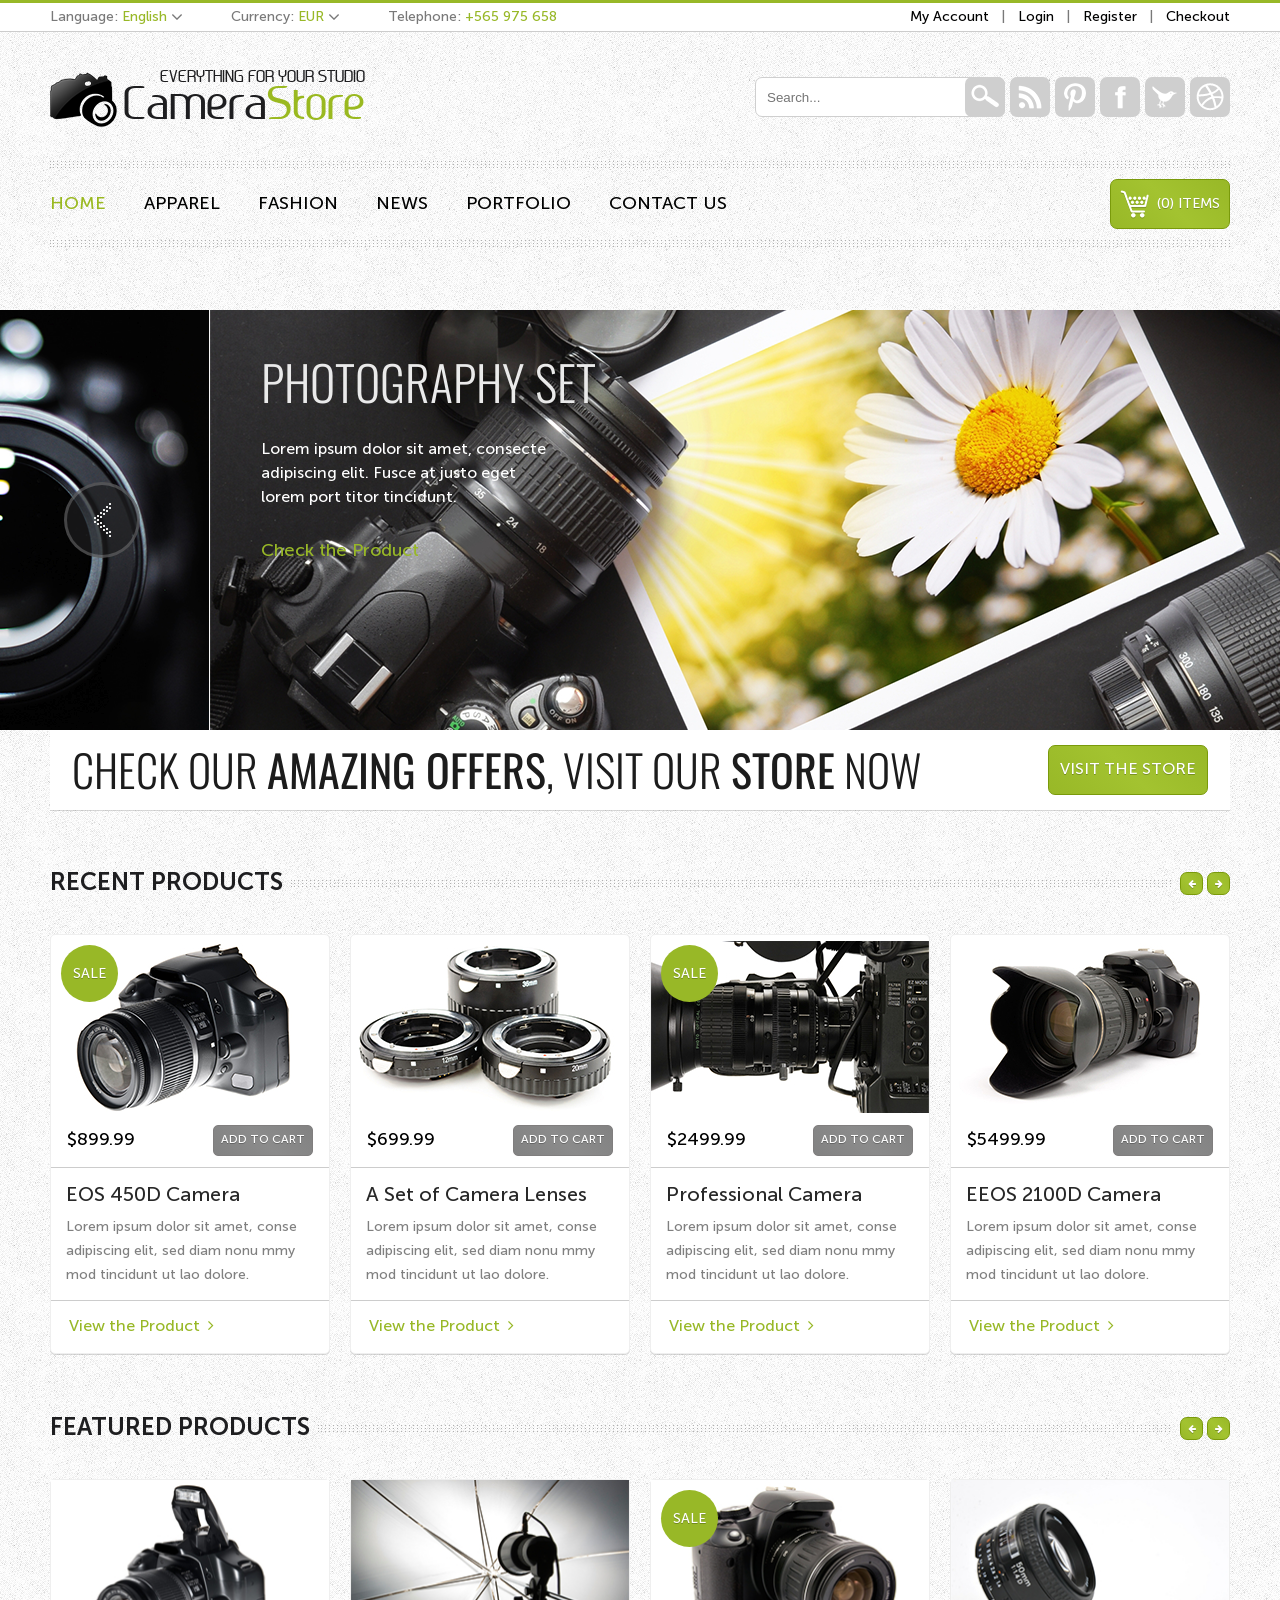
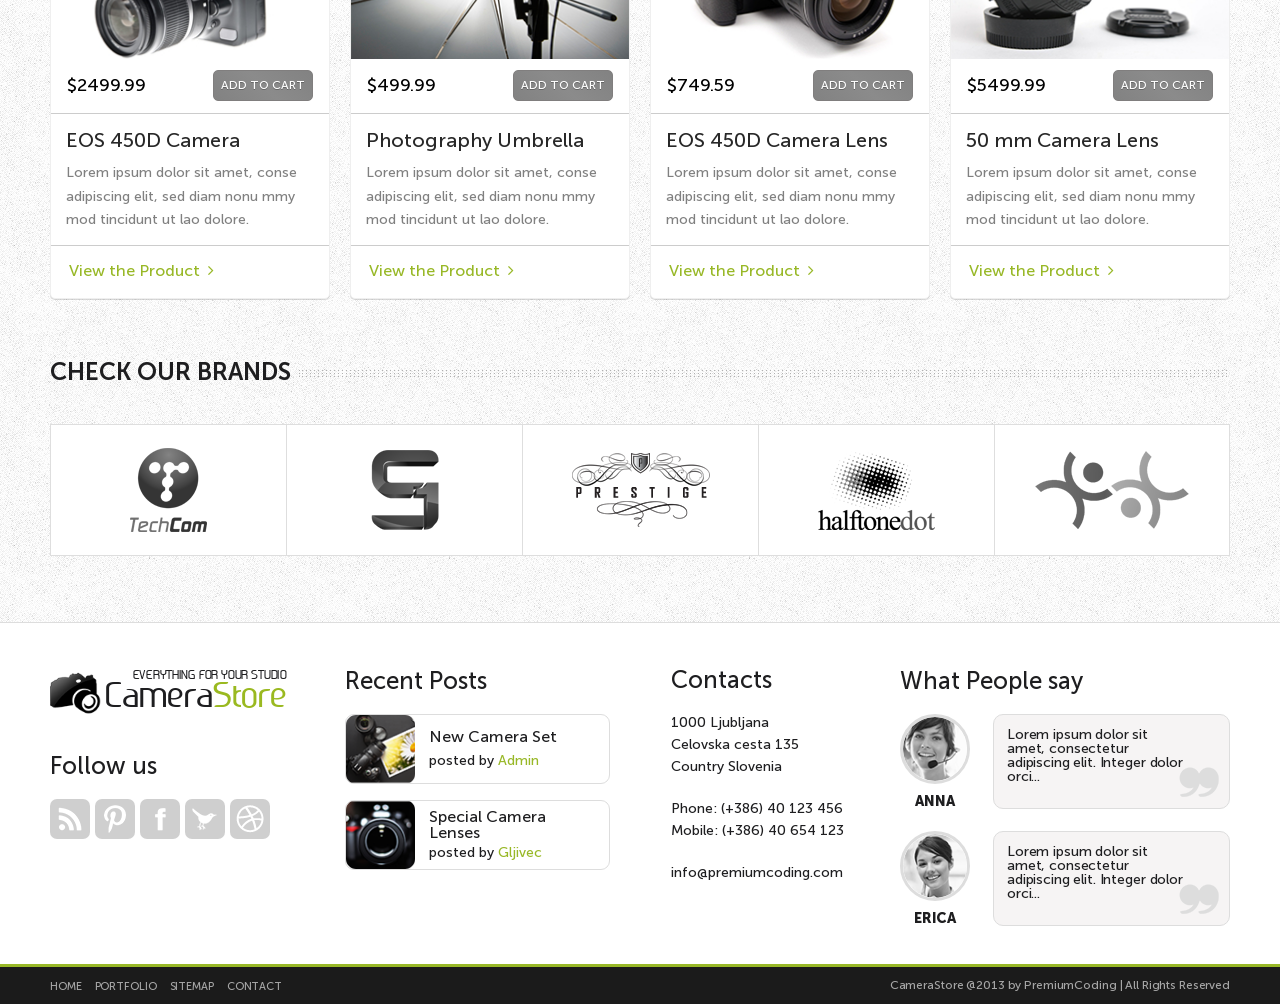
==== commit c5fa04ff: "finish" ====
--- a/index.html
+++ b/index.html
@@ -14,6 +14,8 @@
 <body>
 	
 <header class="header">	
+
+
 <section class="header-login wrapper">
 		<div class="language-block">
 			<div class="block-item"> 
@@ -111,9 +113,13 @@
 		<div class="hr"></div>
 	</div>
 </section> <!-- .header-navigation ------->
+
+
 </header>
 
+
 <main class="main">
+
 
 <section class="banner-slider">
 	<div class="slider-side left">
@@ -140,6 +146,7 @@
 		</a>	
 	</div>	
 </section> <!-- .banner-slider ----------->	
+
 <section class="visit wrapper">
 	<div class="visit-text">
 		CHECK OUR <span>AMAZING OFFERS</span>, VISIT OUR <span>STORE</span> NOW
@@ -333,6 +340,8 @@
 </main>
 
 <footer class="footer">
+
+
 <section class="footer-control wrapper">
 	<div class="logo-social">
 		<a href="#!" class="header-logo__link scale">
@@ -444,9 +453,19 @@
 	</div>
 </section> <!-- .footer-control ---------->
 
-	<section class="footer-nav">
-		
-	</section> <!-- .footer-nav -------------->
+<section class="footer-nav-row">
+	<div class="footer-nav wrapper">
+		<ul class="footer-menu">
+			<li class="footer-menu__item"><a href="#!" class="footer-menu__link">HOME</a></li>
+			<li class="footer-menu__item"><a href="#!" class="footer-menu__link">PORTFOLIO</a></li>
+			<li class="footer-menu__item"><a href="#!" class="footer-menu__link">SITEMAP</a></li>
+			<li class="footer-menu__item"><a href="#!" class="footer-menu__link">CONTACT</a></li>
+		</ul>			
+		<div class="footer-copyright">CameraStore @2013 by PremiumCoding | All Rights Reserved</div>
+	</div>
+</section> <!-- .footer-nav -------------->
+
+
 </footer>
 
 </body>
--- a/css/style.css
+++ b/css/style.css
@@ -656,4 +656,40 @@
 	position: absolute;
 	right: 10px;
 	bottom: 10px;
+}
+/*---------- section footer-nav ----------*/
+.footer-nav-row {
+	height: 40px;
+	border-top: 3px solid #98b827;
+	background-color: #1b1b1b;
+}
+.footer-nav {
+	height: 100%;
+	display: flex;
+	align-items: center;
+	justify-content: space-between;
+}
+.footer-menu {
+	display: flex;
+}	
+.footer-menu__item:not(:last-child) {
+	margin-right: 13px;
+}
+.footer-menu__link	{
+	color: #a6a6a6;
+	font-family: "MuseoSans-500", sans-serif;
+	font-size: 11px;
+	font-weight: 400;
+	text-transform: uppercase;
+	letter-spacing: -0.11px;
+}
+.footer-menu__link:hover {
+	color: #98b827;
+}
+.footer-copyright {
+	color: #a6a6a6;
+	font-family: "MuseoSans-500", sans-serif;
+	font-size: 12px;
+	font-weight: 400;
+	letter-spacing: -0.12px;
 }
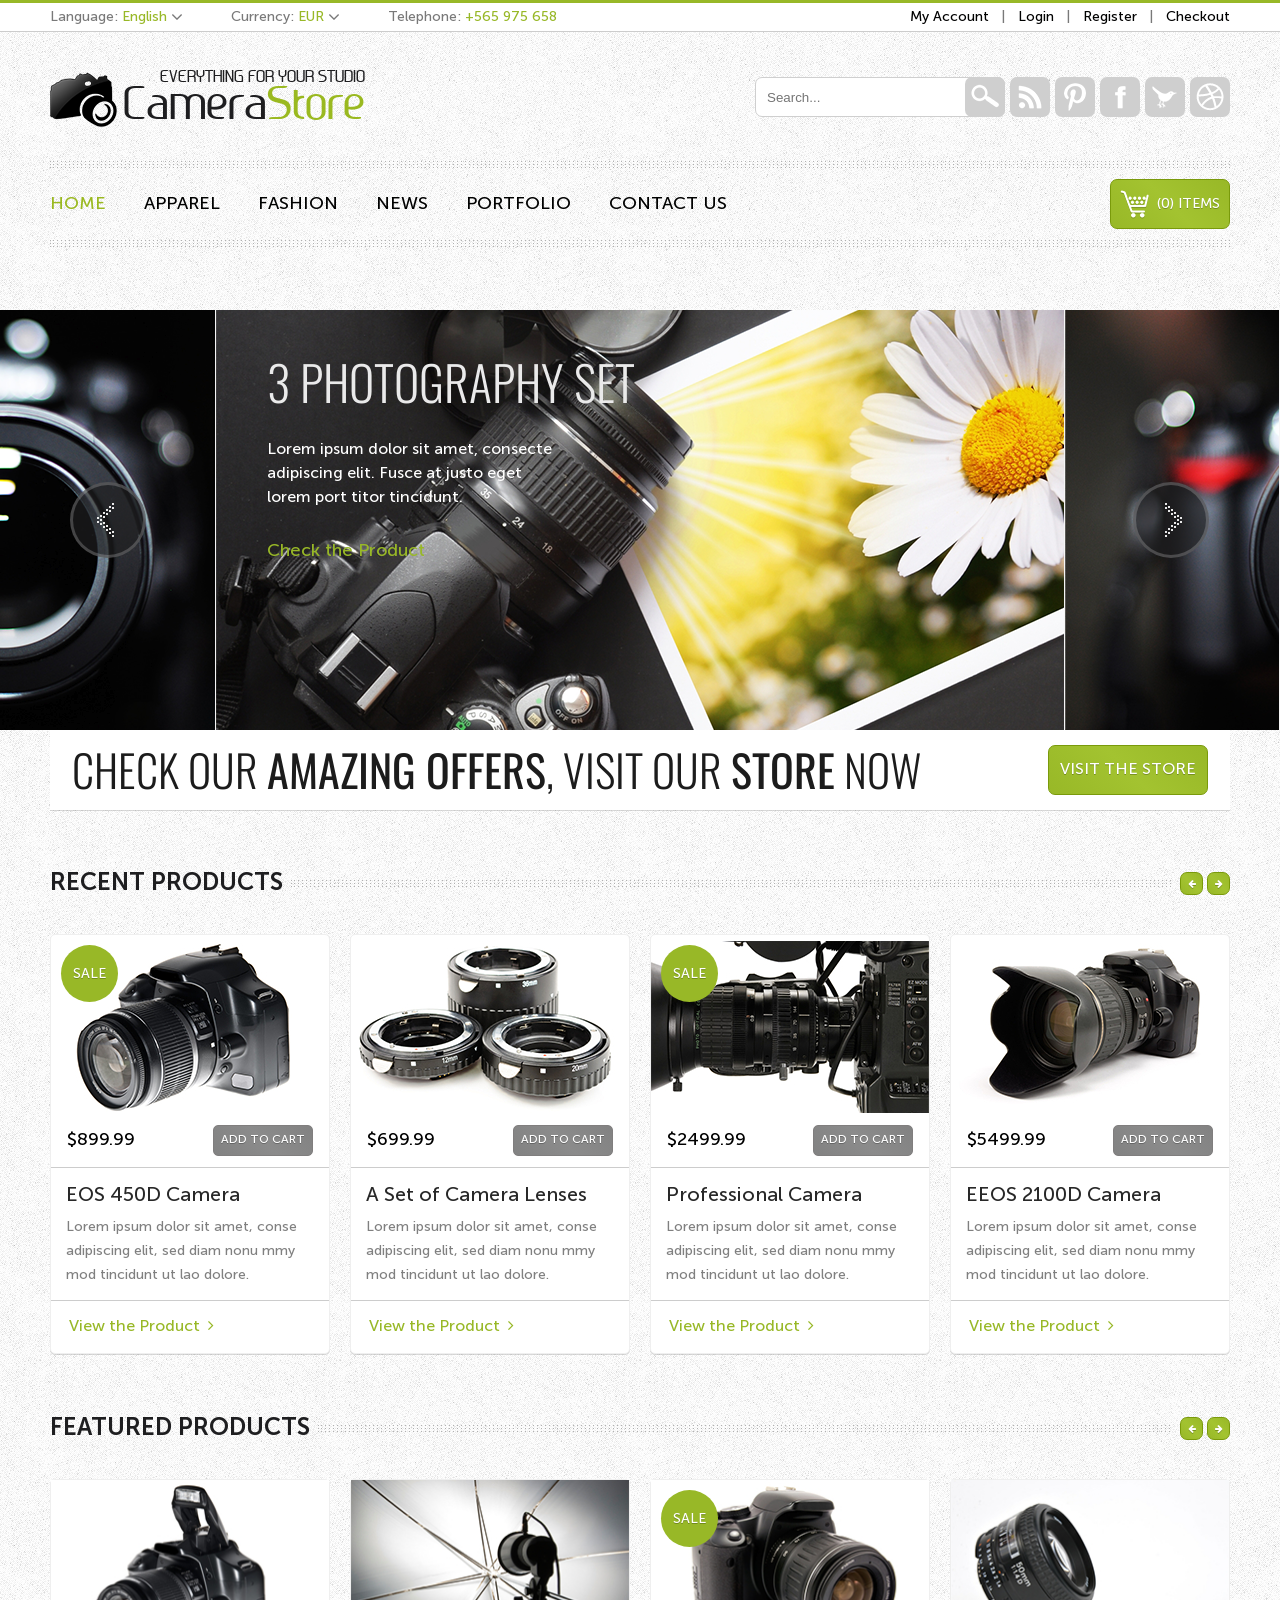
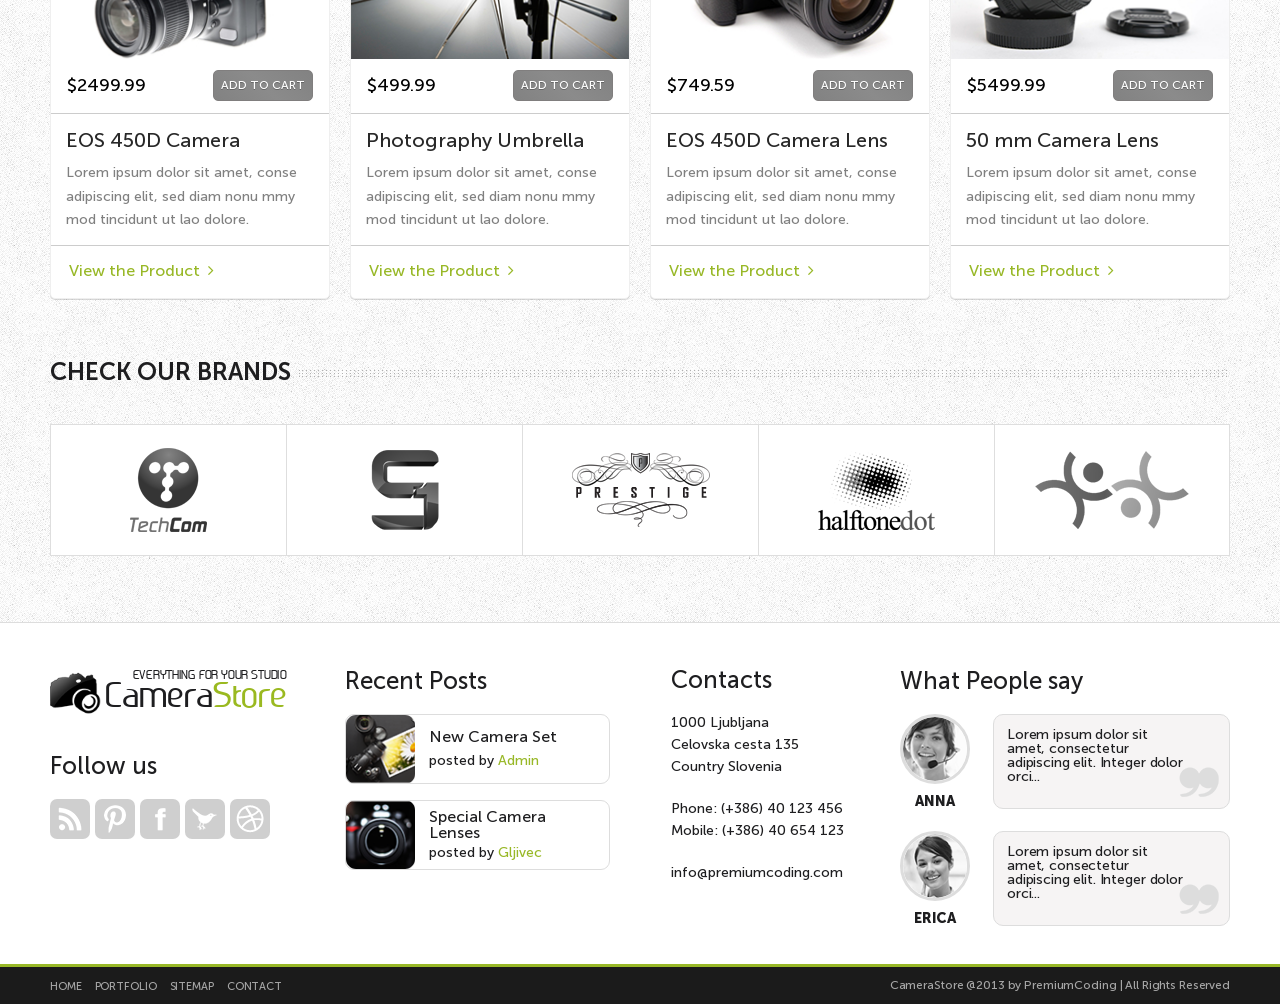
==== commit 8bf59705: "banner slider" ====
--- a/index.html
+++ b/index.html
@@ -9,6 +9,7 @@
 	<link rel="stylesheet" href="https://cdnjs.cloudflare.com/ajax/libs/font-awesome/4.7.0/css/font-awesome.min.css">
 	<link rel="stylesheet" href="css/fonts.css">
 	<link rel="stylesheet" href="css/normalize.css">
+	<link rel="stylesheet" href="css/swiper.css">
 	<link rel="stylesheet" href="css/style.css">
 </head>
 <body>
@@ -16,7 +17,7 @@
 <header class="header">	
 
 
-<section class="header-login wrapper">
+<section class="header-login wrap">
 		<div class="language-block">
 			<div class="block-item"> 
 				<div id="language-label" class="item__label">Language:</div>
@@ -48,7 +49,7 @@
 </section> <!-- .header-login ------------>
 
 <section class="header-logo">
-	<div class="wrapper">
+	<div class="wrap">
 		<div class="header-logo-block">
 			<a href="#!" class="header-logo__link">
 				<div class="header-logo-item">
@@ -89,8 +90,8 @@
 </section> <!-- .header-search ----------->
 
 <section class="header-navigation-row">
-	<div class="header-navigation wrapper">
-		<div class="hr wrapper"></div>
+	<div class="header-navigation wrap">
+		<div class="hr wrap"></div>
 		<nav class="navigation-block">
 			<ul class="navigation-list">
 				<li class="navigation__item"><a href="#!" class="navigation__link active">HOME</a></li>
@@ -121,24 +122,64 @@
 <main class="main">
 
 
-<section class="banner-slider">
+<section class="banner-slider wrapper">
 	<div class="slider-side left">
 		<img class="slider-side-img" src="img/slider-side.png" alt="">
 		<a href="#!" class="arrow-slider backward">
 			<img src="img/arrow.png" alt="">
 		</a>			
 	</div>
-	<div class="slider-main">
-		<img src="img/slider-main.png" alt="">
-		<div class="slider-text">
-			<div class="slider__title">PHOTOGRAPHY SET</div>
-			<div class="slider__desc">
-				<p>Lorem ipsum dolor sit amet, consecte adipiscing elit. 
-				Fusce at justo eget lorem port titor tincidunt.</p>
-			</div>
-			<a href="#!" class="slider__link">Check the Product</a>
-		</div>
-	</div>
+
+	<!-- slider -->
+	<div class="swiper-container">
+		<div class="swiper-wrapper wrap">
+			<!-- 1 -->
+			<div class="swiper-slide">
+				<div class="slider-main item-block">
+					<img src="img/slider-main.png" alt="">
+					<div class="slider-text">
+						<div class="slider__title">1 PHOTOGRAPHY SET</div>
+						<div class="slider__desc">
+							<p>Lorem ipsum dolor sit amet, consecte adipiscing elit. 
+							Fusce at justo eget lorem port titor tincidunt.</p>
+						</div>
+						<a href="#!" class="slider__link">Check the Product</a>
+					</div>
+				</div>		
+			</div>
+			<!-- 2 -->
+			<div class="swiper-slide">
+				<div class="slider-main item-block">
+					<img src="img/slider-main.png" alt="">
+					<div class="slider-text">
+						<div class="slider__title">2 PHOTOGRAPHY SET</div>
+						<div class="slider__desc">
+							<p>Lorem ipsum dolor sit amet, consecte adipiscing elit. 
+							Fusce at justo eget lorem port titor tincidunt.</p>
+						</div>
+						<a href="#!" class="slider__link">Check the Product</a>
+					</div>
+				</div>		
+			</div>
+			<!-- 3 -->
+			<div class="swiper-slide">
+				<div class="slider-main item-block">
+					<img src="img/slider-main.png" alt="">
+					<div class="slider-text">
+						<div class="slider__title">3 PHOTOGRAPHY SET</div>
+						<div class="slider__desc">
+							<p>Lorem ipsum dolor sit amet, consecte adipiscing elit. 
+							Fusce at justo eget lorem port titor tincidunt.</p>
+						</div>
+						<a href="#!" class="slider__link">Check the Product</a>
+					</div>
+				</div>		
+			</div>
+			<!--  -->
+		</div>	<!-- swiper-wrapper -->
+	</div>	<!-- swiper-container -->
+	<!-- slide end -->
+
 	<div class="slider-side right">
 		<img class="slider-side-img" src="img/slider-side.png" alt="">
 		<a href="#!" class="arrow-slider forward">
@@ -147,14 +188,14 @@
 	</div>	
 </section> <!-- .banner-slider ----------->	
 
-<section class="visit wrapper">
+<section class="visit wrap">
 	<div class="visit-text">
 		CHECK OUR <span>AMAZING OFFERS</span>, VISIT OUR <span>STORE</span> NOW
 	</div>
 	<a href="#!" class="visit-btn btn--green">VISIT THE STORE</a>
 </section> <!-- .visit -------------------->
 
-<section class="recent wrapper">
+<section class="recent wrap">
 	<div class="block-title">
 		<div class="title__text">RECENT PRODUCTS</div>
 		<div class="hr"></div>
@@ -239,7 +280,7 @@
 	</div>
 </section> <!-- .recent ------------------->
 
-<section class="featured wrapper">
+<section class="featured wrap">
 	<div class="block-title">
 		<div class="title__text">FEATURED PRODUCTS</div>
 		<div class="hr"></div>
@@ -324,7 +365,7 @@
 	</div>			
 </section> <!-- .featured ----------------->
 
-<section class="brands wrapper">
+<section class="brands wrap">
 	<div class="block-title">
 		<div class="title__text">CHECK OUR BRANDS</div>
 		<div class="hr"></div>
@@ -342,7 +383,7 @@
 <footer class="footer">
 
 
-<section class="footer-control wrapper">
+<section class="footer-control wrap">
 	<div class="logo-social">
 		<a href="#!" class="header-logo__link scale">
 				<div class="header-logo-item">
@@ -454,7 +495,7 @@
 </section> <!-- .footer-control ---------->
 
 <section class="footer-nav-row">
-	<div class="footer-nav wrapper">
+	<div class="footer-nav wrap">
 		<ul class="footer-menu">
 			<li class="footer-menu__item"><a href="#!" class="footer-menu__link">HOME</a></li>
 			<li class="footer-menu__item"><a href="#!" class="footer-menu__link">PORTFOLIO</a></li>
@@ -467,6 +508,8 @@
 
 
 </footer>
-
+<script src="js/jquery-3.4.1.js"></script>
+<script src="js/swiper.min.js"></script>
+<script src="js/custom.js"></script>
 </body>
 </html>
--- a/css/style.css
+++ b/css/style.css
@@ -1,3 +1,12 @@
+.wrapper {
+	width: 100%;
+	margin: 0 auto;
+}
+.wrap {
+	width: 1180px;
+	margin: 0 auto;	
+}
+
 .btn--green {
 	display: flex;
 	align-items: center;
@@ -7,10 +16,6 @@
 	background-image: linear-gradient(45deg, #98b827 0%, #a3c330 50%, #98b827 100%);
 	text-shadow: 0 1px 0 rgba(0, 0, 0, 0.25);
 	color: #ffffff;
-}
-.wrapper {
-	width: 1180px;
-	margin: 0 auto;
 }
 /*========== HEADER ================*/
 .header {
@@ -236,23 +241,22 @@
 /*---------- section slider ----------*/
 .banner-slider {
 	height: 420px;
-	width: 1600px;
-	display: flex;
-	margin: 0 auto;
+	display: flex;
 }
 .slider-main {
 	display: inline-block;
 	height: 100%;
-	border-left: 1px solid #f6f6f6;
+	position: relative;
+	z-index: 1;
+}
+.slider-side {
 	border-right: 1px solid #f6f6f6;
-	position: relative;
-}
-.slider-side {
 	height: 100%;
 	display: inline-block;
 	width: 300px;
 	overflow: hidden;
 	position: relative;
+	z-index: 2;
 }
 .left .slider-side-img {
 	position: absolute;
@@ -260,6 +264,7 @@
 	right: 0;
 }
 .right .slider-side-img {
+	border-left: 1px solid #f6f6f6;
 	position: absolute;
 	top: 0;
 	left: 0;
@@ -275,6 +280,7 @@
 	border-radius: 50%;
 	border: 3px solid rgba(255, 255, 255, 0.2);
 	background-color: rgba(30, 30, 32, 0.7);
+	padding-right: 5px;
 	display: flex;
 	align-items: center;
 	justify-content: center;
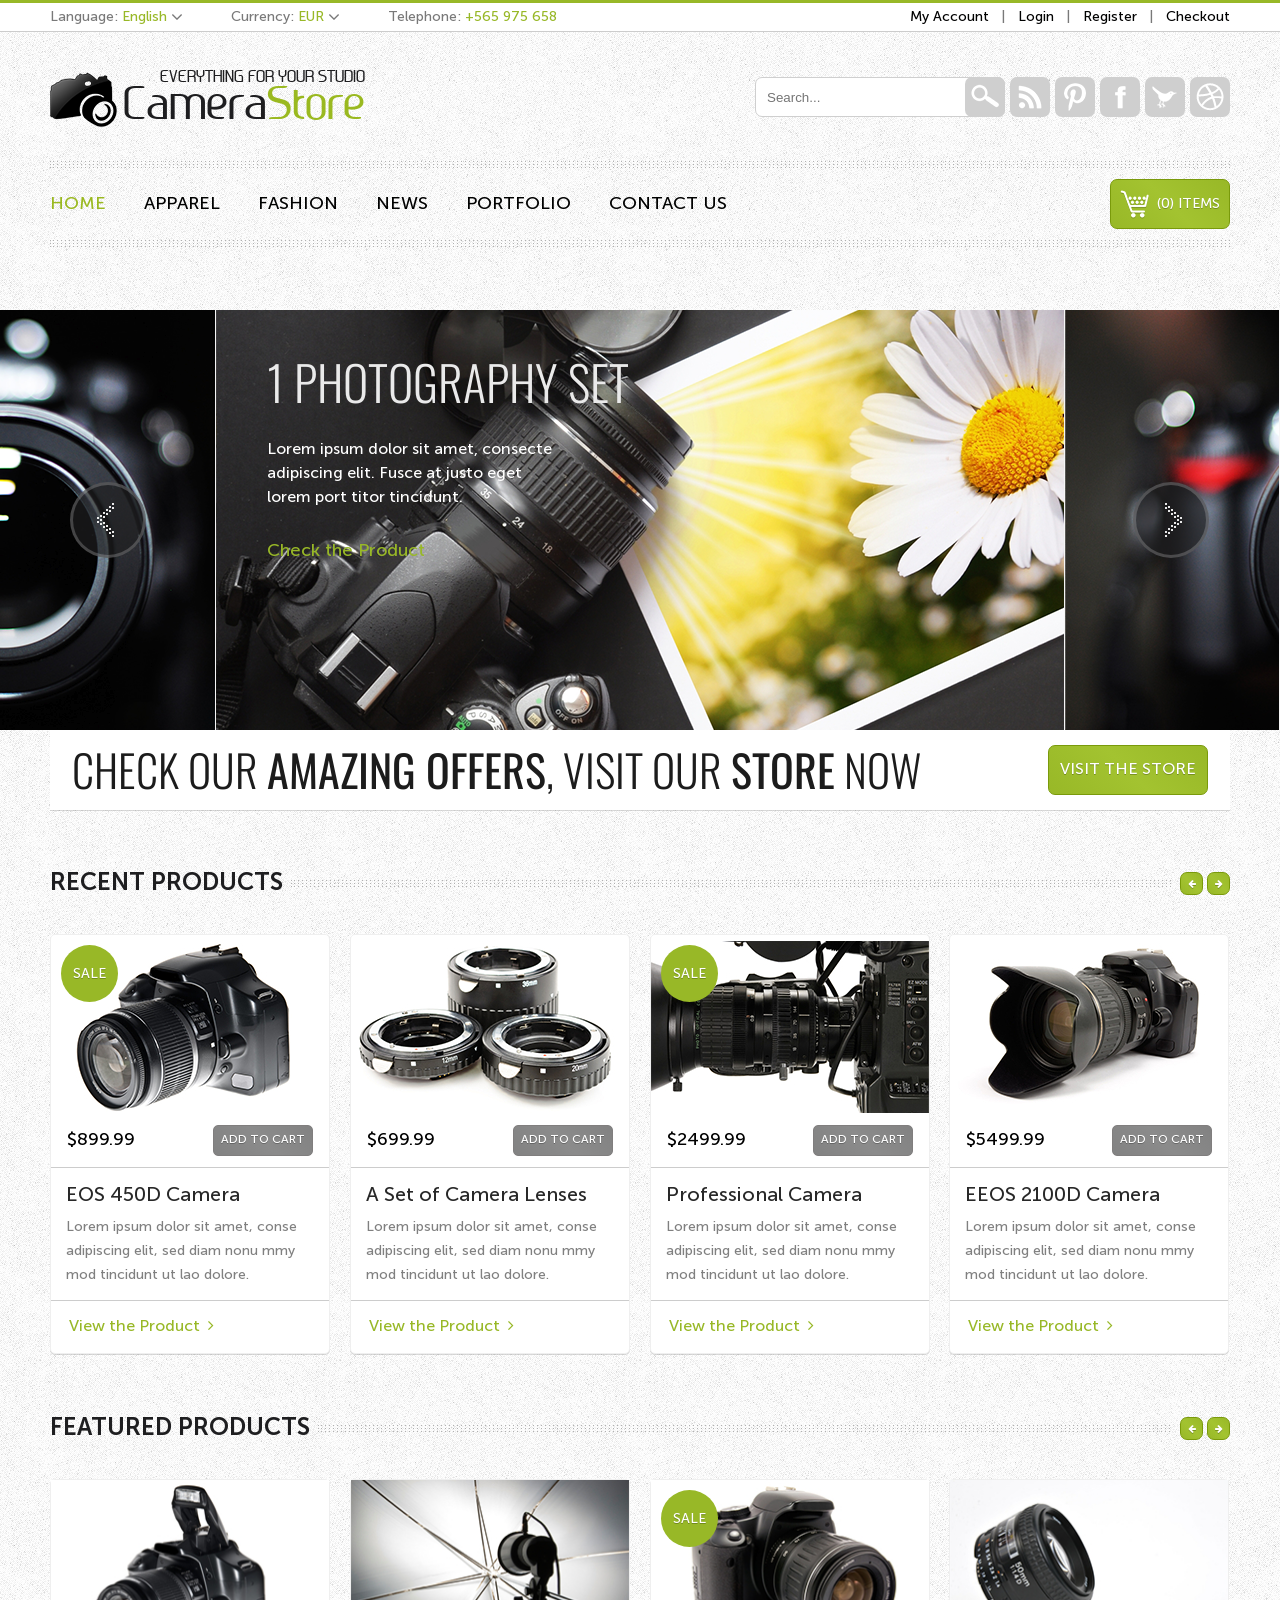
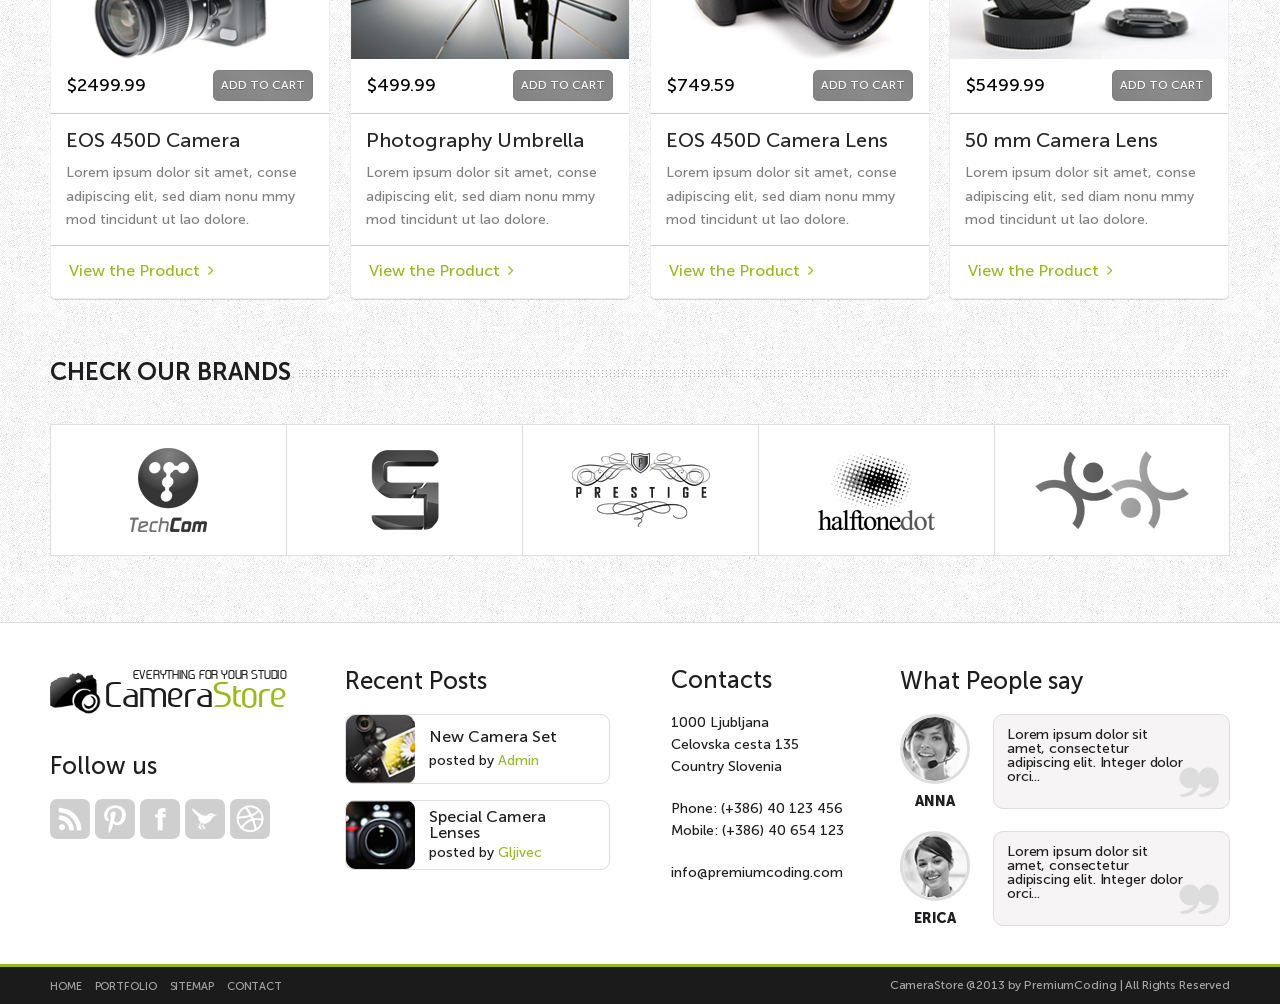
==== commit 54089d03: "sliders finish" ====
--- a/index.html
+++ b/index.html
@@ -15,7 +15,6 @@
 <body>
 	
 <header class="header">	
-
 
 <section class="header-login wrap">
 		<div class="language-block">
@@ -115,12 +114,9 @@
 	</div>
 </section> <!-- .header-navigation ------->
 
-
 </header>
 
-
 <main class="main">
-
 
 <section class="banner-slider wrapper">
 	<div class="slider-side left">
@@ -129,9 +125,8 @@
 			<img src="img/arrow.png" alt="">
 		</a>			
 	</div>
-
 	<!-- slider -->
-	<div class="swiper-container">
+	<div class="slider-banner swiper-container">
 		<div class="swiper-wrapper wrap">
 			<!-- 1 -->
 			<div class="swiper-slide">
@@ -179,7 +174,6 @@
 		</div>	<!-- swiper-wrapper -->
 	</div>	<!-- swiper-container -->
 	<!-- slide end -->
-
 	<div class="slider-side right">
 		<img class="slider-side-img" src="img/slider-side.png" alt="">
 		<a href="#!" class="arrow-slider forward">
@@ -204,80 +198,92 @@
 			<a href="#!" id="recent-forward" class="product-arrow btn--green">&#xf061;</a>
 		</div>
 	</div>
-	<div class="product-block">
-		<!-- 1 -->
-		<div class="product-item sale">
-			<div class="sale-label">SALE</div>
-			<img src="img/product-01.jpg" alt="" class="product__img">
-			<div class="product-price-add">
-				<div class="price__current">$899.99</div>
-				<a href="#!" class="add-btn">ADD TO CART</a>
-			</div>
-			<div class="product-text">
-				<div class="product__title">EOS 450D Camera</div>
-				<div class="product__desc">
-					<p>Lorem ipsum dolor sit amet, conse adipiscing elit, sed diam nonu mmy mod tincidunt ut lao dolore.</p>
-				</div>
-			</div>
-			<div class="liew-block">
-				<a href="#!" class="liew__link">View the Product<span>&nbsp;&nbsp;&#xf105;</span></a>
-			</div>
-		</div>
-		<!-- 2 -->
-		<div class="product-item">
-			<div class="sale-label">SALE</div>
-			<img src="img/product-02.jpg" alt="" class="product__img">
-			<div class="product-price-add">
-				<div class="price__current">$699.99</div>
-				<a href="#!" class="add-btn">ADD TO CART</a>
-			</div>
-			<div class="product-text">
-				<div class="product__title">A Set of Camera Lenses</div>
-				<div class="product__desc">
-					<p>Lorem ipsum dolor sit amet, conse adipiscing elit, sed diam nonu mmy mod tincidunt ut lao dolore.</p>
-				</div>
-			</div>
-			<div class="liew-block">
-				<a href="#!" class="liew__link">View the Product<span>&nbsp;&nbsp;&#xf105;</span></a>
-			</div>
-		</div>
-		<!-- 3 -->
-		<div class="product-item sale">
-			<div class="sale-label">SALE</div>
-			<img src="img/product-03.jpg" alt="" class="product__img">
-			<div class="product-price-add">
-				<div class="price__current">$2499.99</div>
-				<a href="#!" class="add-btn">ADD TO CART</a>
-			</div>
-			<div class="product-text">
-				<div class="product__title">Professional Camera</div>
-				<div class="product__desc">
-					<p>Lorem ipsum dolor sit amet, conse adipiscing elit, sed diam nonu mmy mod tincidunt ut lao dolore.</p>
-				</div>
-			</div>
-			<div class="liew-block">
-				<a href="#!" class="liew__link">View the Product<span>&nbsp;&nbsp;&#xf105;</span></a>
-			</div>
-		</div>
-		<!-- 4 -->
-		<div class="product-item">
-			<div class="sale-label">SALE</div>			
-			<img src="img/product-04.jpg" alt="" class="product__img">
-			<div class="product-price-add">
-				<div class="price__current">$5499.99</div>
-				<a href="#!" class="add-btn">ADD TO CART</a>
-			</div>
-			<div class="product-text">
-				<div class="product__title">EEOS 2100D Camera</div>
-				<div class="product__desc">
-					<p>Lorem ipsum dolor sit amet, conse adipiscing elit, sed diam nonu mmy mod tincidunt ut lao dolore.</p>
-				</div>
-			</div>
-			<div class="liew-block">
-				<a href="#!" class="liew__link">View the Product<span>&nbsp;&nbsp;&#xf105;</span></a>
-			</div>
-		</div>
-	</div>
+	<!-- slider -->
+	<div class="slider-recent product-block swiper-container">
+		<div class="swiper-wrapper">
+			<!-- 1 -->
+			<div class="swiper-slide">
+				<div class="product-item item-block sale">
+					<div class="sale-label">SALE</div>
+					<img src="img/product-01.jpg" alt="" class="product__img">
+					<div class="product-price-add">
+						<div class="price__current">$899.99</div>
+						<a href="#!" class="add-btn">ADD TO CART</a>
+					</div>
+					<div class="product-text">
+						<div class="product__title">EOS 450D Camera</div>
+						<div class="product__desc">
+							<p>Lorem ipsum dolor sit amet, conse adipiscing elit, sed diam nonu mmy mod tincidunt ut lao dolore.</p>
+						</div>
+					</div>
+					<div class="liew-block">
+						<a href="#!" class="liew__link">View the Product<span>&nbsp;&nbsp;&#xf105;</span></a>
+					</div>
+				</div>
+			</div>
+			<!-- 2 -->
+			<div class="swiper-slide">
+				<div class="product-item item-block">
+					<div class="sale-label">SALE</div>
+					<img src="img/product-02.jpg" alt="" class="product__img">
+					<div class="product-price-add">
+						<div class="price__current">$699.99</div>
+						<a href="#!" class="add-btn">ADD TO CART</a>
+					</div>
+					<div class="product-text">
+						<div class="product__title">A Set of Camera Lenses</div>
+						<div class="product__desc">
+							<p>Lorem ipsum dolor sit amet, conse adipiscing elit, sed diam nonu mmy mod tincidunt ut lao dolore.</p>
+						</div>
+					</div>
+					<div class="liew-block">
+						<a href="#!" class="liew__link">View the Product<span>&nbsp;&nbsp;&#xf105;</span></a>
+					</div>
+				</div>
+			</div>
+			<!-- 3 -->
+			<div class="swiper-slide">
+				<div class="product-item sale item-block">
+					<div class="sale-label">SALE</div>
+					<img src="img/product-03.jpg" alt="" class="product__img">
+					<div class="product-price-add">
+						<div class="price__current">$2499.99</div>
+						<a href="#!" class="add-btn">ADD TO CART</a>
+					</div>
+					<div class="product-text">
+						<div class="product__title">Professional Camera</div>
+						<div class="product__desc">
+							<p>Lorem ipsum dolor sit amet, conse adipiscing elit, sed diam nonu mmy mod tincidunt ut lao dolore.</p>
+						</div>
+					</div>
+					<div class="liew-block">
+						<a href="#!" class="liew__link">View the Product<span>&nbsp;&nbsp;&#xf105;</span></a>
+					</div>
+				</div>
+			</div>
+			<!-- 4 -->
+			<div class="swiper-slide">
+				<div class="product-item item-block">
+					<div class="sale-label">SALE</div>			
+					<img src="img/product-04.jpg" alt="" class="product__img">
+					<div class="product-price-add">
+						<div class="price__current">$5499.99</div>
+						<a href="#!" class="add-btn">ADD TO CART</a>
+					</div>
+					<div class="product-text">
+						<div class="product__title">EEOS 2100D Camera</div>
+						<div class="product__desc">
+							<p>Lorem ipsum dolor sit amet, conse adipiscing elit, sed diam nonu mmy mod tincidunt ut lao dolore.</p>
+						</div>
+					</div>
+					<div class="liew-block">
+						<a href="#!" class="liew__link">View the Product<span>&nbsp;&nbsp;&#xf105;</span></a>
+					</div>
+				</div>
+			</div>
+			<!--  -->
+		</div> <!-- swiper wrapper end -->
+	</div> <!-- slider end -->
 </section> <!-- .recent ------------------->
 
 <section class="featured wrap">
@@ -289,80 +295,92 @@
 			<a href="#!" id="featured-forward" class="product-arrow btn--green">&#xf061;</a>
 		</div>
 	</div>
-	<div class="product-block">
-		<!-- 1 -->
-		<div class="product-item">
-			<div class="sale-label">SALE</div>
-			<img src="img/product-05.jpg" alt="" class="product__img">
-			<div class="product-price-add">
-				<div class="price__current">$2499.99</div>
-				<a href="#!" class="add-btn">ADD TO CART</a>
-			</div>
-			<div class="product-text">
-				<div class="product__title">EOS 450D Camera</div>
-				<div class="product__desc">
-					<p>Lorem ipsum dolor sit amet, conse adipiscing elit, sed diam nonu mmy mod tincidunt ut lao dolore.</p>
-				</div>
-			</div>
-			<div class="liew-block">
-				<a href="#!" class="liew__link">View the Product<span>&nbsp;&nbsp;&#xf105;</span></a>
-			</div>
+	<!-- slider -->
+	<div class="slider-featured product-block swiper-container">
+		<div class="swiper-wrapper">
+			<!-- 1 -->
+			<div class="swiper-slide">
+				<div class="product-item item-block">
+					<div class="sale-label">SALE</div>
+					<img src="img/product-05.jpg" alt="" class="product__img">
+					<div class="product-price-add">
+						<div class="price__current">$2499.99</div>
+						<a href="#!" class="add-btn">ADD TO CART</a>
+					</div>
+					<div class="product-text">
+						<div class="product__title">EOS 450D Camera</div>
+						<div class="product__desc">
+							<p>Lorem ipsum dolor sit amet, conse adipiscing elit, sed diam nonu mmy mod tincidunt ut lao dolore.</p>
+						</div>
+					</div>
+					<div class="liew-block">
+						<a href="#!" class="liew__link">View the Product<span>&nbsp;&nbsp;&#xf105;</span></a>
+					</div>
+				</div>
+			</div>
+			<!-- 2 -->
+			<div class="swiper-slide">
+				<div class="product-item item-block">
+					<div class="sale-label">SALE</div>
+					<img src="img/product-06.jpg" alt="" class="product__img">
+					<div class="product-price-add">
+						<div class="price__current">$499.99</div>
+						<a href="#!" class="add-btn">ADD TO CART</a>
+					</div>
+					<div class="product-text">
+						<div class="product__title">Photography Umbrella</div>
+						<div class="product__desc">
+							<p>Lorem ipsum dolor sit amet, conse adipiscing elit, sed diam nonu mmy mod tincidunt ut lao dolore.</p>
+						</div>
+					</div>
+					<div class="liew-block">
+						<a href="#!" class="liew__link">View the Product<span>&nbsp;&nbsp;&#xf105;</span></a>
+					</div>
+				</div>
+			</div>
+			<!-- 3 -->
+			<div class="swiper-slide">
+				<div class="product-item sale item-block">
+					<div class="sale-label">SALE</div>
+					<img src="img/product-07.jpg" alt="" class="product__img">
+					<div class="product-price-add">
+						<div class="price__current">$749.59</div>
+						<a href="#!" class="add-btn">ADD TO CART</a>
+					</div>
+					<div class="product-text">
+						<div class="product__title">EOS 450D Camera Lens</div>
+						<div class="product__desc">
+							<p>Lorem ipsum dolor sit amet, conse adipiscing elit, sed diam nonu mmy mod tincidunt ut lao dolore.</p>
+						</div>
+					</div>
+					<div class="liew-block">
+						<a href="#!" class="liew__link">View the Product<span>&nbsp;&nbsp;&#xf105;</span></a>
+					</div>
+				</div>
+			</div>
+			<!-- 4 -->
+			<div class="swiper-slide">
+				<div class="product-item item-block">
+					<div class="sale-label">SALE</div>			
+					<img src="img/product-08.jpg" alt="" class="product__img">
+					<div class="product-price-add">
+						<div class="price__current">$5499.99</div>
+						<a href="#!" class="add-btn">ADD TO CART</a>
+					</div>
+					<div class="product-text">
+						<div class="product__title">50 mm Camera Lens</div>
+						<div class="product__desc">
+							<p>Lorem ipsum dolor sit amet, conse adipiscing elit, sed diam nonu mmy mod tincidunt ut lao dolore.</p>
+						</div>
+					</div>
+					<div class="liew-block">
+						<a href="#!" class="liew__link">View the Product<span>&nbsp;&nbsp;&#xf105;</span></a>
+					</div>
+				</div>
+			</div>
+			<!--  -->
 		</div>
-		<!-- 2 -->
-		<div class="product-item">
-			<div class="sale-label">SALE</div>
-			<img src="img/product-06.jpg" alt="" class="product__img">
-			<div class="product-price-add">
-				<div class="price__current">$499.99</div>
-				<a href="#!" class="add-btn">ADD TO CART</a>
-			</div>
-			<div class="product-text">
-				<div class="product__title">Photography Umbrella</div>
-				<div class="product__desc">
-					<p>Lorem ipsum dolor sit amet, conse adipiscing elit, sed diam nonu mmy mod tincidunt ut lao dolore.</p>
-				</div>
-			</div>
-			<div class="liew-block">
-				<a href="#!" class="liew__link">View the Product<span>&nbsp;&nbsp;&#xf105;</span></a>
-			</div>
-		</div>
-		<!-- 3 -->
-		<div class="product-item sale">
-			<div class="sale-label">SALE</div>
-			<img src="img/product-07.jpg" alt="" class="product__img">
-			<div class="product-price-add">
-				<div class="price__current">$749.59</div>
-				<a href="#!" class="add-btn">ADD TO CART</a>
-			</div>
-			<div class="product-text">
-				<div class="product__title">EOS 450D Camera Lens</div>
-				<div class="product__desc">
-					<p>Lorem ipsum dolor sit amet, conse adipiscing elit, sed diam nonu mmy mod tincidunt ut lao dolore.</p>
-				</div>
-			</div>
-			<div class="liew-block">
-				<a href="#!" class="liew__link">View the Product<span>&nbsp;&nbsp;&#xf105;</span></a>
-			</div>
-		</div>
-		<!-- 4 -->
-		<div class="product-item">
-			<div class="sale-label">SALE</div>			
-			<img src="img/product-08.jpg" alt="" class="product__img">
-			<div class="product-price-add">
-				<div class="price__current">$5499.99</div>
-				<a href="#!" class="add-btn">ADD TO CART</a>
-			</div>
-			<div class="product-text">
-				<div class="product__title">50 mm Camera Lens</div>
-				<div class="product__desc">
-					<p>Lorem ipsum dolor sit amet, conse adipiscing elit, sed diam nonu mmy mod tincidunt ut lao dolore.</p>
-				</div>
-			</div>
-			<div class="liew-block">
-				<a href="#!" class="liew__link">View the Product<span>&nbsp;&nbsp;&#xf105;</span></a>
-			</div>
-		</div>
-	</div>			
+	</div>		<!-- slider end -->
 </section> <!-- .featured ----------------->
 
 <section class="brands wrap">
@@ -381,7 +399,6 @@
 </main>
 
 <footer class="footer">
-
 
 <section class="footer-control wrap">
 	<div class="logo-social">
@@ -506,7 +523,6 @@
 	</div>
 </section> <!-- .footer-nav -------------->
 
-
 </footer>
 <script src="js/jquery-3.4.1.js"></script>
 <script src="js/swiper.min.js"></script>
--- a/css/style.css
+++ b/css/style.css
@@ -391,6 +391,7 @@
 }
 /*---------- product-block ----------*/
 .product-block {
+	height: 100%;
 	display: flex;
 	justify-content: space-between;
 }
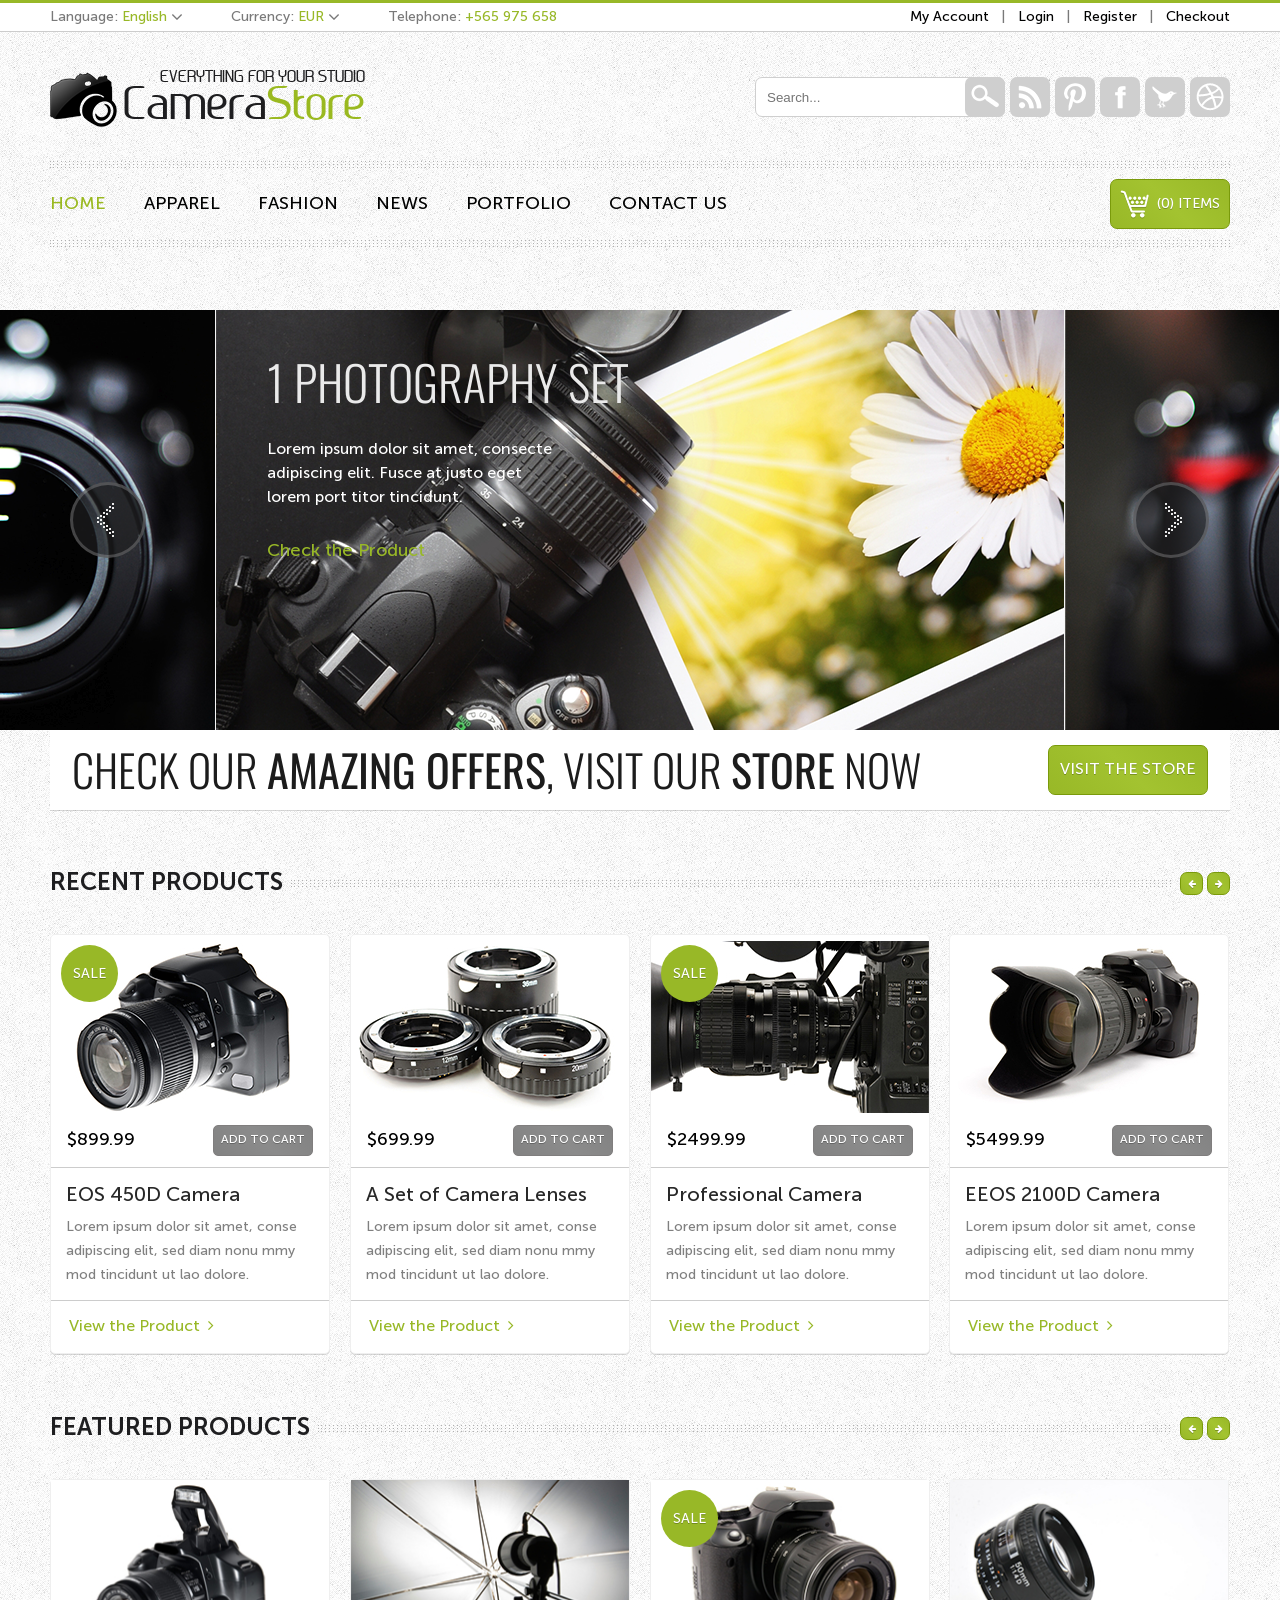
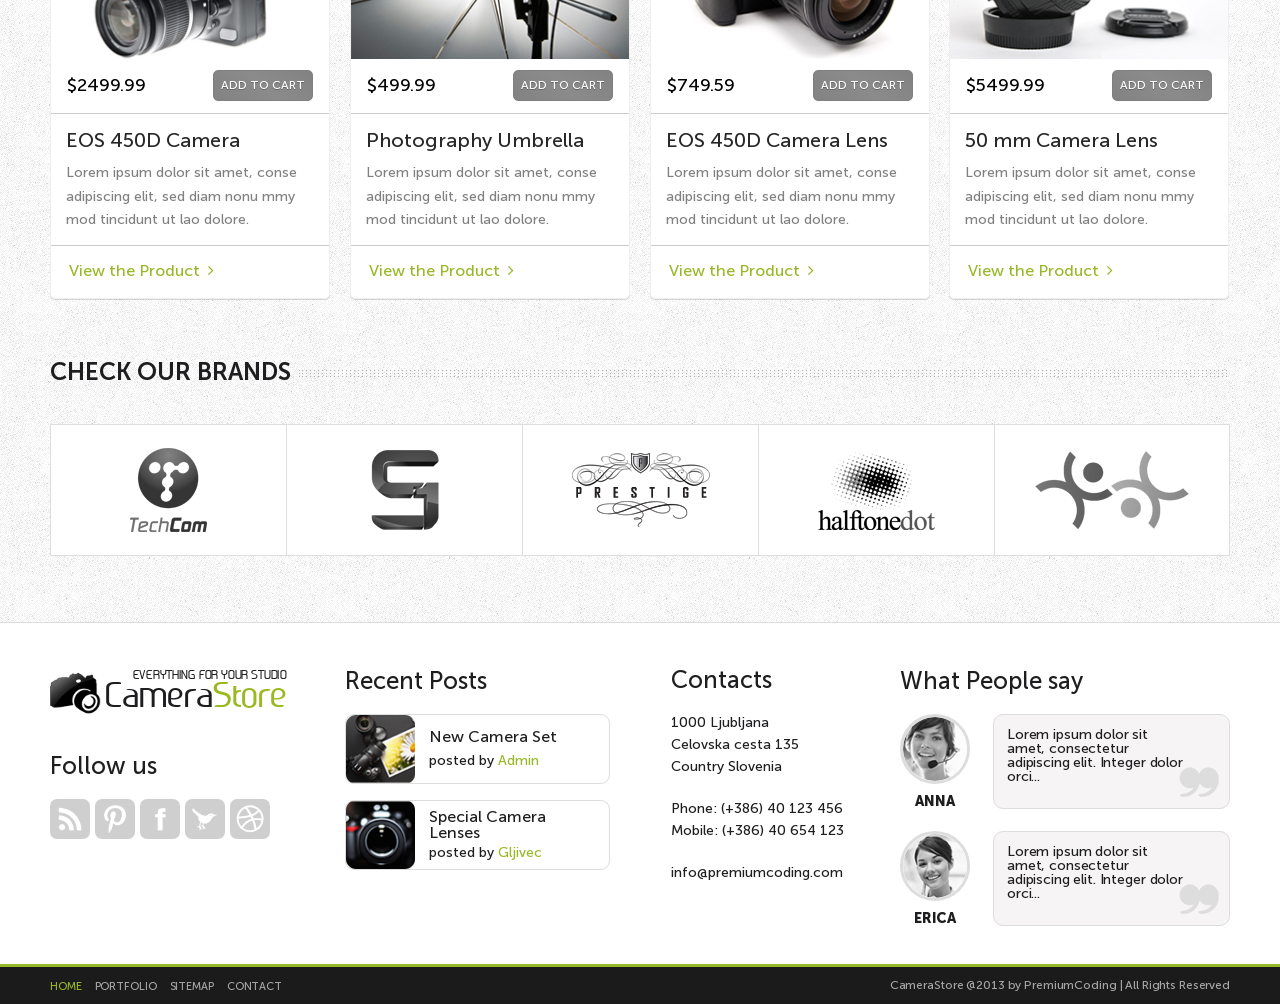
==== commit 6764d0e2: "footer active" ====
--- a/index.html
+++ b/index.html
@@ -15,6 +15,10 @@
 <body>
 	
 <header class="header">	
+<!-- кнопка вверх -->
+<a id="go-top" class="btn--green" title="Вверх">
+	<img src="img/arrow.png" alt="">
+</a> <!-- кнопка вверх  -->
 
 <section class="header-login wrap">
 		<div class="language-block">
@@ -93,7 +97,7 @@
 		<div class="hr wrap"></div>
 		<nav class="navigation-block">
 			<ul class="navigation-list">
-				<li class="navigation__item"><a href="#!" class="navigation__link active">HOME</a></li>
+				<li class="navigation__item active"><a href="#!" class="navigation__link">HOME</a></li>
 				<li class="navigation__item"><a href="#!" class="navigation__link">APPAREL</a></li>
 				<li class="navigation__item"><a href="#!" class="navigation__link">FASHION</a></li>
 				<li class="navigation__item"><a href="#!" class="navigation__link">NEWS</a></li>
@@ -514,7 +518,7 @@
 <section class="footer-nav-row">
 	<div class="footer-nav wrap">
 		<ul class="footer-menu">
-			<li class="footer-menu__item"><a href="#!" class="footer-menu__link">HOME</a></li>
+			<li class="footer-menu__item active"><a href="#!" class="footer-menu__link">HOME</a></li>
 			<li class="footer-menu__item"><a href="#!" class="footer-menu__link">PORTFOLIO</a></li>
 			<li class="footer-menu__item"><a href="#!" class="footer-menu__link">SITEMAP</a></li>
 			<li class="footer-menu__item"><a href="#!" class="footer-menu__link">CONTACT</a></li>
--- a/css/style.css
+++ b/css/style.css
@@ -7,6 +7,22 @@
 	margin: 0 auto;	
 }
 
+/*Кнопка вверх*/
+#go-top {
+  position: fixed; 
+  bottom: 360px; 
+  right: calc((100vw - 1180px) / 2 - 80px - 50px); 
+  cursor:pointer; 
+  display:none;
+  width: 50px;
+  height: 50px;
+  padding-left: 15px;
+  padding-top: 5px;
+}
+#go-top img {
+	display: block;
+	transform: rotate(90deg);
+}
 .btn--green {
 	display: flex;
 	align-items: center;
@@ -212,7 +228,8 @@
 	font-weight: 400;
 	text-transform: uppercase;
 }
-.navigation__item a:hover, a.active {
+.navigation__item.active a,
+.navigation__item a:hover {
 	color: #9ab920;	
 } 
 .cart-btn {
@@ -690,6 +707,7 @@
 	text-transform: uppercase;
 	letter-spacing: -0.11px;
 }
+.footer-menu__item.active a,
 .footer-menu__link:hover {
 	color: #98b827;
 }
@@ -699,4 +717,4 @@
 	font-size: 12px;
 	font-weight: 400;
 	letter-spacing: -0.12px;
-}+}
